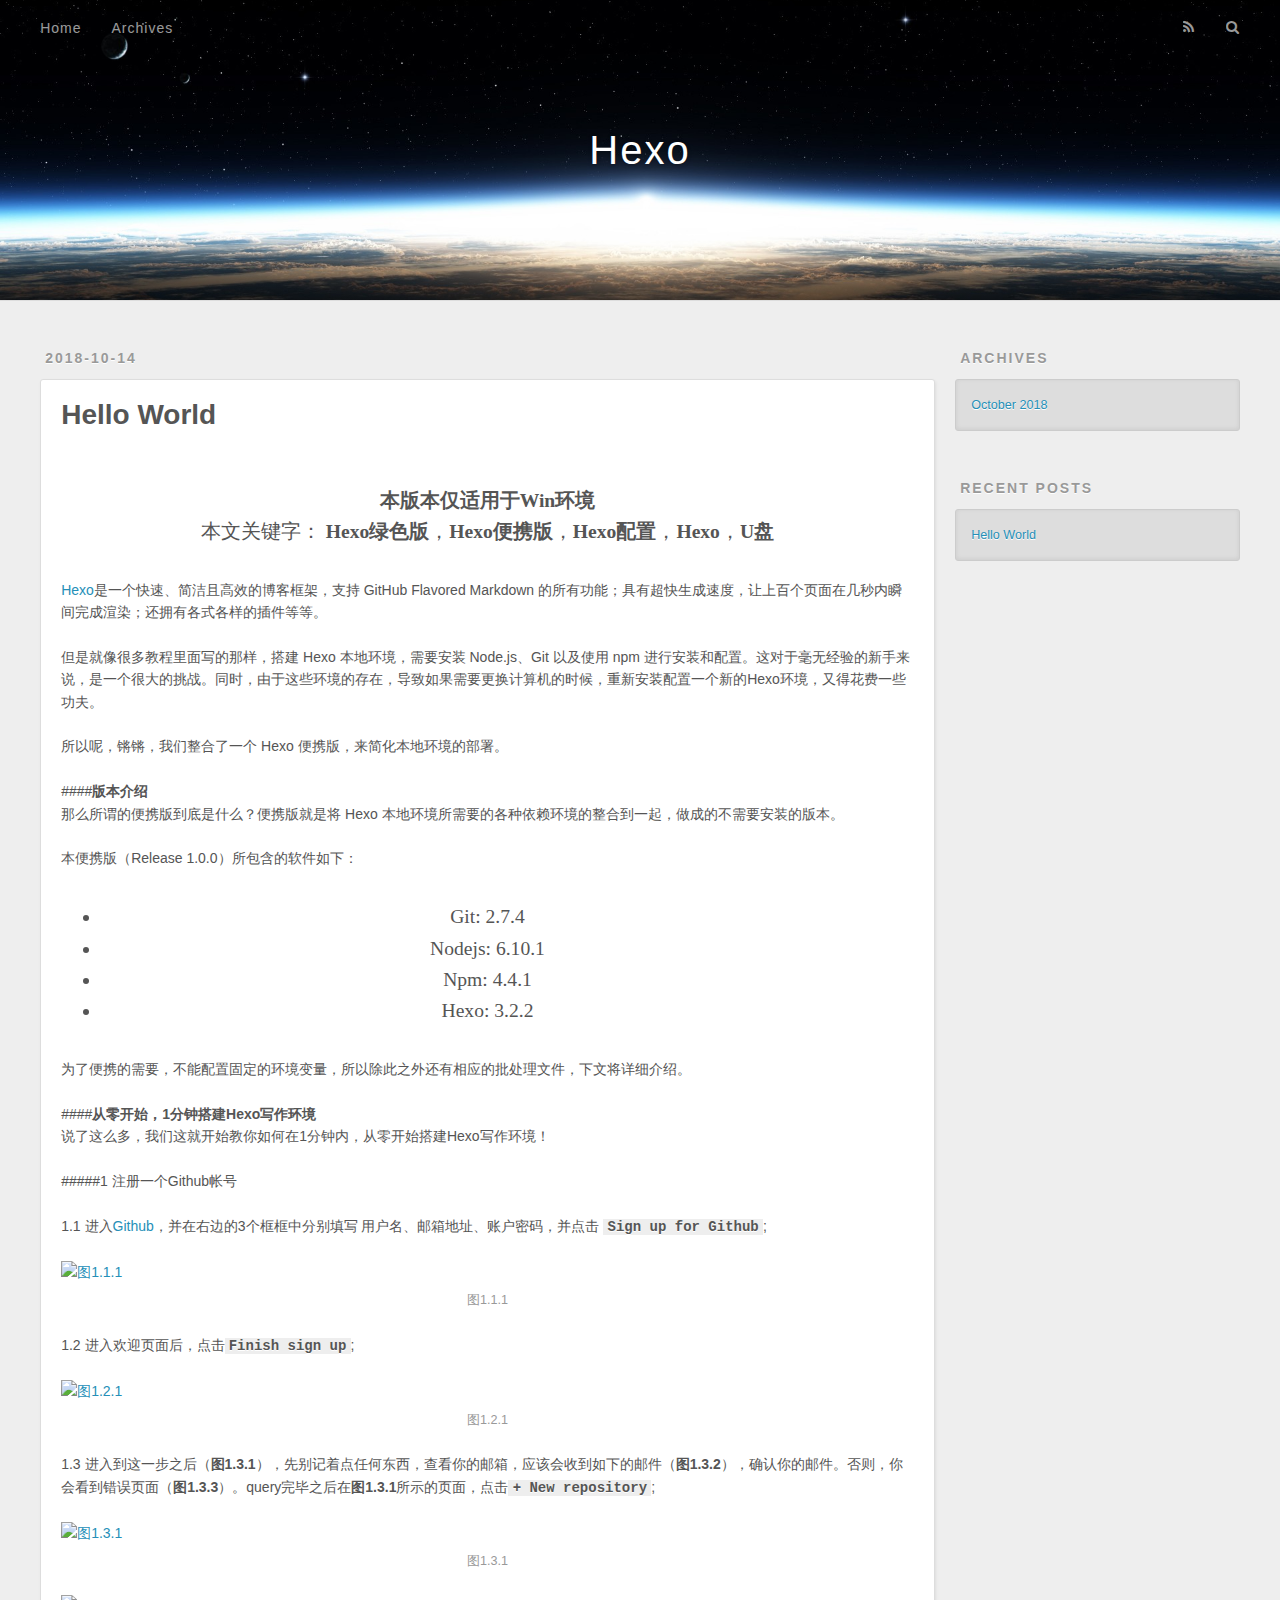
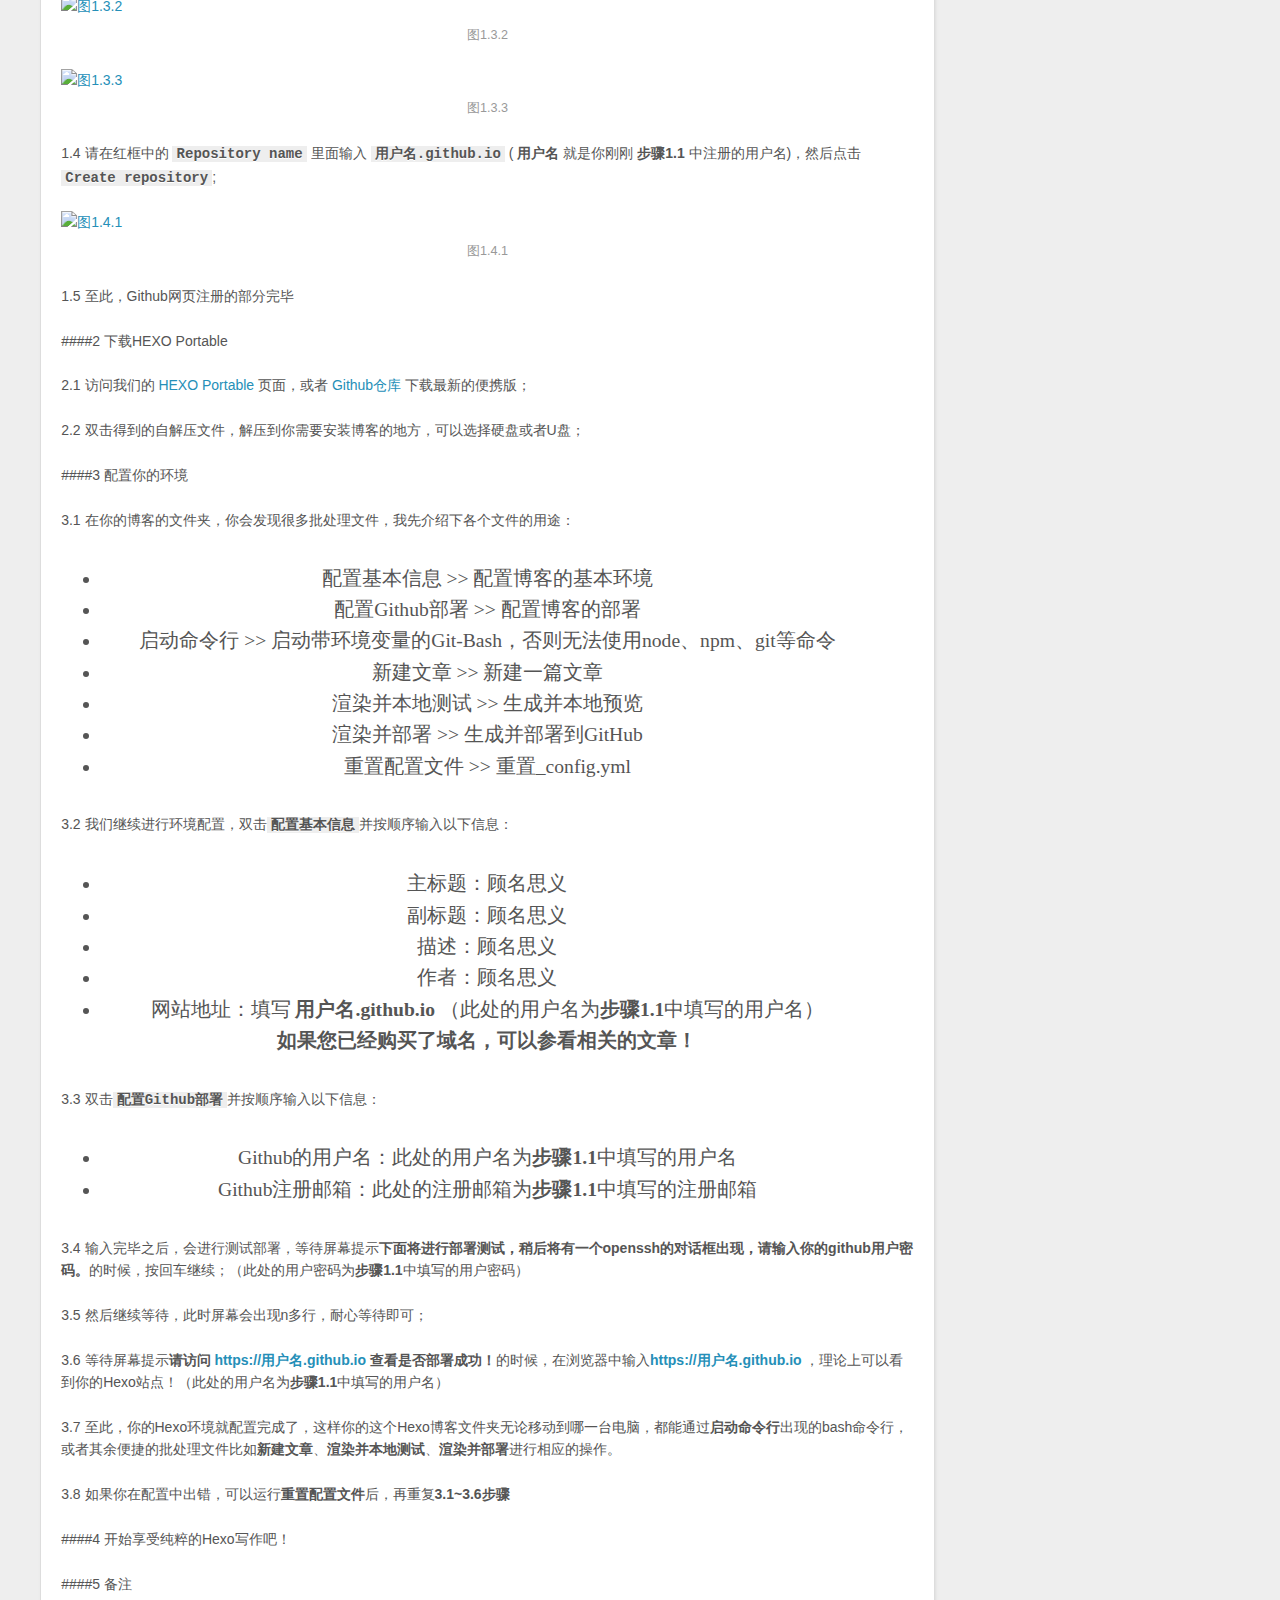
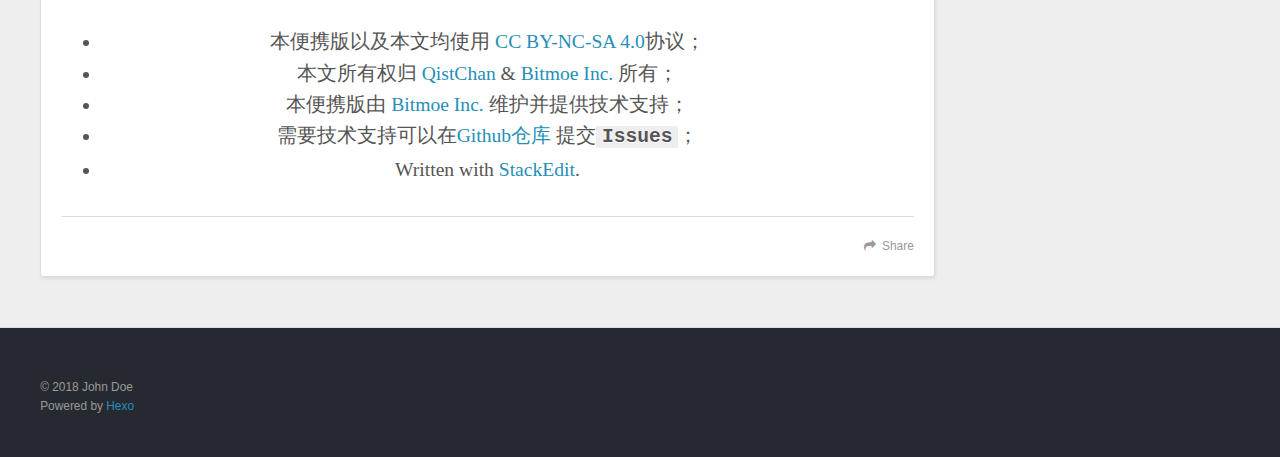
==== index.html @ d85805a5 "更新博客。" ====
<!DOCTYPE html>
<html>
<head>
  <meta charset="utf-8">
  
  <title>Hexo</title>
  <meta name="viewport" content="width=device-width, initial-scale=1, maximum-scale=1">
  <meta property="og:type" content="website">
<meta property="og:title" content="Hexo">
<meta property="og:url" content="http://yoursite.com/index.html">
<meta property="og:site_name" content="Hexo">
<meta name="twitter:card" content="summary">
<meta name="twitter:title" content="Hexo">
  
    <link rel="alternate" href="/atom.xml" title="Hexo" type="application/atom+xml">
  
  
    <link rel="icon" href="/favicon.png">
  
  
    <!--<link href="//fonts.googleapis.com/css?family=Source+Code+Pro" rel="stylesheet" type="text/css">-->
  
  <link rel="stylesheet" href="/css/style.css">
  

</head>

<body>
  <div id="container">
    <div id="wrap">
      <header id="header">
  <div id="banner"></div>
  <div id="header-outer" class="outer">
    <div id="header-title" class="inner">
      <h1 id="logo-wrap">
        <a href="/" id="logo">Hexo</a>
      </h1>
      
    </div>
    <div id="header-inner" class="inner">
      <nav id="main-nav">
        <a id="main-nav-toggle" class="nav-icon"></a>
        
          <a class="main-nav-link" href="/">Home</a>
        
          <a class="main-nav-link" href="/archives">Archives</a>
        
      </nav>
      <nav id="sub-nav">
        
          <a id="nav-rss-link" class="nav-icon" href="/atom.xml" title="RSS Feed"></a>
        
        <a id="nav-search-btn" class="nav-icon" title="Search"></a>
      </nav>
      <div id="search-form-wrap">
        <form action="//google.com/search" method="get" accept-charset="UTF-8" class="search-form"><input type="search" name="q" results="0" class="search-form-input" placeholder="Search"><button type="submit" class="search-form-submit">&#xF002;</button><input type="hidden" name="sitesearch" value="http://yoursite.com"></form>
      </div>
    </div>
  </div>
</header>
      <div class="outer">
        <section id="main">
  
    <article id="post-hello-world" class="article article-type-post" itemscope itemprop="blogPost">
  <div class="article-meta">
    <a href="/2018/10/14/hello-world/" class="article-date">
  <time datetime="2018-10-13T17:02:04.796Z" itemprop="datePublished">2018-10-14</time>
</a>
    
  </div>
  <div class="article-inner">
    
    
      <header class="article-header">
        
  
    <h1 itemprop="name">
      <a class="article-title" href="/2018/10/14/hello-world/">Hello World</a>
    </h1>
  

      </header>
    
    <div class="article-entry" itemprop="articleBody">
      
        <p><img src="https://portablehexo.bitmoe.cn/hexopp/hexop.png" alt=""></p>
<blockquote>
<p><strong>本版本仅适用于Win环境</strong><br>本文关键字： <strong>Hexo绿色版</strong>，<strong>Hexo便携版</strong>，<strong>Hexo配置</strong>，<strong>Hexo</strong>，<strong>U盘</strong></p>
</blockquote>
<p><a href="https://hexo.io/" target="_blank" rel="external">Hexo</a>是一个快速、简洁且高效的博客框架，支持 GitHub Flavored Markdown 的所有功能；具有超快生成速度，让上百个页面在几秒内瞬间完成渲染；还拥有各式各样的插件等等。</p>
<p>但是就像很多教程里面写的那样，搭建 Hexo 本地环境，需要安装 Node.js、Git 以及使用 npm 进行安装和配置。这对于毫无经验的新手来说，是一个很大的挑战。同时，由于这些环境的存在，导致如果需要更换计算机的时候，重新安装配置一个新的Hexo环境，又得花费一些功夫。</p>
<p>所以呢，锵锵，我们整合了一个 Hexo 便携版，来简化本地环境的部署。</p>
<p>####<strong>版本介绍</strong><br>那么所谓的便携版到底是什么？便携版就是将 Hexo 本地环境所需要的各种依赖环境的整合到一起，做成的不需要安装的版本。</p>
<p>本便携版（Release 1.0.0）所包含的软件如下：</p>
<blockquote>
<ul>
<li>Git: 2.7.4</li>
<li>Nodejs: 6.10.1</li>
<li>Npm: 4.4.1</li>
<li>Hexo: 3.2.2</li>
</ul>
</blockquote>
<p>为了便携的需要，不能配置固定的环境变量，所以除此之外还有相应的批处理文件，下文将详细介绍。</p>
<p>####<strong>从零开始，1分钟搭建Hexo写作环境</strong><br>说了这么多，我们这就开始教你如何在1分钟内，从零开始搭建Hexo写作环境！</p>
<p>#####1 注册一个Github帐号</p>
<p>1.1 进入<a href="https://github.com" target="_blank" rel="external">Github</a>，并在右边的3个框框中分别填写 用户名、邮箱地址、账户密码，并点击 <strong><code>Sign up for Github</code></strong>;</p>
<p><img src="https://portablehexo.bitmoe.cn/hexopp/hexop2.png" alt="图1.1.1"></p>
<p>1.2 进入欢迎页面后，点击<strong><code>Finish sign up</code></strong>;</p>
<p><img src="https://portablehexo.bitmoe.cn/hexopp/hexop3.png" alt="图1.2.1"></p>
<p>1.3 进入到这一步之后（<strong>图1.3.1</strong>），先别记着点任何东西，查看你的邮箱，应该会收到如下的邮件（<strong>图1.3.2</strong>），确认你的邮件。否则，你会看到错误页面（<strong>图1.3.3</strong>）。query完毕之后在<strong>图1.3.1</strong>所示的页面，点击<strong><code>+ New repository</code></strong>;</p>
<p><img src="https://portablehexo.bitmoe.cn/hexopp/hexop5.png" alt="图1.3.1"></p>
<p><img src="https://portablehexo.bitmoe.cn/hexopp/hexop6.png" alt="图1.3.2"></p>
<p><img src="https://portablehexo.bitmoe.cn/hexopp/hexop7.png" alt="图1.3.3"></p>
<p>1.4 请在红框中的 <strong><code>Repository name</code></strong> 里面输入 <strong><code>用户名.github.io</code></strong> ( <strong>用户名</strong> 就是你刚刚 <strong>步骤1.1</strong> 中注册的用户名)，然后点击 <strong><code>Create repository</code></strong>;</p>
<p><img src="https://portablehexo.bitmoe.cn/hexopp/hexop8.png" alt="图1.4.1"></p>
<p>1.5 至此，Github网页注册的部分完毕</p>
<p>####2 下载HEXO Portable</p>
<p>2.1 访问我们的 <a href="https://project.bitmoe.cn/PortableHexo/" target="_blank" rel="external">HEXO Portable</a> 页面，或者 <a href="https://github.com/Bitmoe/PortableHexo" target="_blank" rel="external">Github仓库</a> 下载最新的便携版；</p>
<p>2.2 双击得到的自解压文件，解压到你需要安装博客的地方，可以选择硬盘或者U盘；</p>
<p>####3 配置你的环境</p>
<p>3.1 在你的博客的文件夹，你会发现很多批处理文件，我先介绍下各个文件的用途：</p>
<blockquote>
<ul>
<li>配置基本信息 &gt;&gt; 配置博客的基本环境</li>
<li>配置Github部署 &gt;&gt; 配置博客的部署</li>
<li>启动命令行 &gt;&gt; 启动带环境变量的Git-Bash，否则无法使用node、npm、git等命令</li>
<li>新建文章 &gt;&gt; 新建一篇文章</li>
<li>渲染并本地测试 &gt;&gt; 生成并本地预览</li>
<li>渲染并部署 &gt;&gt; 生成并部署到GitHub</li>
<li>重置配置文件 &gt;&gt; 重置_config.yml</li>
</ul>
</blockquote>
<p>3.2 我们继续进行环境配置，双击<strong><code>配置基本信息</code></strong>并按顺序输入以下信息：</p>
<blockquote>
<ul>
<li>主标题：顾名思义</li>
<li>副标题：顾名思义</li>
<li>描述：顾名思义</li>
<li>作者：顾名思义</li>
<li>网站地址：填写 <strong>用户名.github.io</strong> （此处的用户名为<strong>步骤1.1</strong>中填写的用户名）<br><strong>如果您已经购买了域名，可以参看相关的文章！</strong></li>
</ul>
</blockquote>
<p>3.3 双击<strong><code>配置Github部署</code></strong>并按顺序输入以下信息：</p>
<blockquote>
<ul>
<li>Github的用户名：此处的用户名为<strong>步骤1.1</strong>中填写的用户名</li>
<li>Github注册邮箱：此处的注册邮箱为<strong>步骤1.1</strong>中填写的注册邮箱</li>
</ul>
</blockquote>
<p>3.4 输入完毕之后，会进行测试部署，等待屏幕提示<strong>下面将进行部署测试，稍后将有一个openssh的对话框出现，请输入你的github用户密码。</strong>的时候，按回车继续；（此处的用户密码为<strong>步骤1.1</strong>中填写的用户密码）</p>
<p>3.5 然后继续等待，此时屏幕会出现n多行，耐心等待即可；</p>
<p>3.6 等待屏幕提示<strong>请访问 <a href="https://用户名.github.io" target="_blank" rel="external">https://用户名.github.io</a> 查看是否部署成功！</strong>的时候，在浏览器中输入<strong><a href="https://用户名.github.io" target="_blank" rel="external">https://用户名.github.io</a> </strong>，理论上可以看到你的Hexo站点！（此处的用户名为<strong>步骤1.1</strong>中填写的用户名）</p>
<p>3.7 至此，你的Hexo环境就配置完成了，这样你的这个Hexo博客文件夹无论移动到哪一台电脑，都能通过<strong>启动命令行</strong>出现的bash命令行，或者其余便捷的批处理文件比如<strong>新建文章</strong>、<strong>渲染并本地测试</strong>、<strong>渲染并部署</strong>进行相应的操作。</p>
<p>3.8 如果你在配置中出错，可以运行<strong>重置配置文件</strong>后，再重复<strong>3.1~3.6步骤</strong></p>
<p>####4 开始享受纯粹的Hexo写作吧！</p>
<p>####5 备注</p>
<blockquote>
<ul>
<li>本便携版以及本文均使用 <a href="https://creativecommons.org/licenses/by/4.0/" target="_blank" rel="external">CC BY-NC-SA 4.0</a>协议；</li>
<li>本文所有权归 <a href="http://qistchan.com" target="_blank" rel="external">QistChan</a> &amp; <a href="https://wwww.bitmoe.com" target="_blank" rel="external">Bitmoe Inc.</a> 所有；</li>
<li>本便携版由 <a href="https://www.bitmoe.com" target="_blank" rel="external">Bitmoe Inc.</a> 维护并提供技术支持；</li>
<li>需要技术支持可以在<a href="https://github.com/Bitmoe/PortableHexo" target="_blank" rel="external">Github仓库</a> 提交<strong><code>Issues</code></strong>；</li>
<li>Written with <a href="https://stackedit.io/" target="_blank" rel="external">StackEdit</a>.</li>
</ul>
</blockquote>

      
    </div>
    <footer class="article-footer">
      <a data-url="http://yoursite.com/2018/10/14/hello-world/" data-id="cjn7p32hk0000ukoqwpzym0xr" class="article-share-link">Share</a>
      
      
    </footer>
  </div>
  
</article>


  

</section>
        
          <aside id="sidebar">
  
    

  
    

  
    
  
    
  <div class="widget-wrap">
    <h3 class="widget-title">Archives</h3>
    <div class="widget">
      <ul class="archive-list"><li class="archive-list-item"><a class="archive-list-link" href="/archives/2018/10/">October 2018</a></li></ul>
    </div>
  </div>


  
    
  <div class="widget-wrap">
    <h3 class="widget-title">Recent Posts</h3>
    <div class="widget">
      <ul>
        
          <li>
            <a href="/2018/10/14/hello-world/">Hello World</a>
          </li>
        
      </ul>
    </div>
  </div>

  
</aside>
        
      </div>
      <footer id="footer">
  
  <div class="outer">
    <div id="footer-info" class="inner">
      &copy; 2018 John Doe<br>
      Powered by <a href="http://hexo.io/" target="_blank">Hexo</a>
    </div>
  </div>
</footer>
    </div>
    <nav id="mobile-nav">
  
    <a href="/" class="mobile-nav-link">Home</a>
  
    <a href="/archives" class="mobile-nav-link">Archives</a>
  
</nav>
    

<script src="/js/jquery.min.js"></script>


  <link rel="stylesheet" href="/fancybox/jquery.fancybox.css">
  <script src="/fancybox/jquery.fancybox.pack.js"></script>


<script src="/js/script.js"></script>

  </div>
</body>
</html>
---- css/style.css ----
body {
  width: 100%;
}
body:before,
body:after {
  content: "";
  display: table;
}
body:after {
  clear: both;
}
html,
body,
div,
span,
applet,
object,
iframe,
h1,
h2,
h3,
h4,
h5,
h6,
p,
blockquote,
pre,
a,
abbr,
acronym,
address,
big,
cite,
code,
del,
dfn,
em,
img,
ins,
kbd,
q,
s,
samp,
small,
strike,
strong,
sub,
sup,
tt,
var,
dl,
dt,
dd,
ol,
ul,
li,
fieldset,
form,
label,
legend,
table,
caption,
tbody,
tfoot,
thead,
tr,
th,
td {
  margin: 0;
  padding: 0;
  border: 0;
  outline: 0;
  font-weight: inherit;
  font-style: inherit;
  font-family: inherit;
  font-size: 100%;
  vertical-align: baseline;
}
body {
  line-height: 1;
  color: #000;
  background: #fff;
}
ol,
ul {
  list-style: none;
}
table {
  border-collapse: separate;
  border-spacing: 0;
  vertical-align: middle;
}
caption,
th,
td {
  text-align: left;
  font-weight: normal;
  vertical-align: middle;
}
a img {
  border: none;
}
input,
button {
  margin: 0;
  padding: 0;
}
input::-moz-focus-inner,
button::-moz-focus-inner {
  border: 0;
  padding: 0;
}
@font-face {
  font-family: FontAwesome;
  font-style: normal;
  font-weight: normal;
  src: url("fonts/fontawesome-webfont.eot?v=#4.0.3");
  src: url("fonts/fontawesome-webfont.eot?#iefix&v=#4.0.3") format("embedded-opentype"), url("fonts/fontawesome-webfont.woff?v=#4.0.3") format("woff"), url("fonts/fontawesome-webfont.ttf?v=#4.0.3") format("truetype"), url("fonts/fontawesome-webfont.svg#fontawesomeregular?v=#4.0.3") format("svg");
}
html,
body,
#container {
  height: 100%;
}
body {
  background: #eee;
  font: 14px "Helvetica Neue", Helvetica, Arial, sans-serif;
  -webkit-text-size-adjust: 100%;
}
.outer {
  max-width: 1220px;
  margin: 0 auto;
  padding: 0 20px;
}
.outer:before,
.outer:after {
  content: "";
  display: table;
}
.outer:after {
  clear: both;
}
.inner {
  display: inline;
  float: left;
  width: 98.33333333333333%;
  margin: 0 0.833333333333333%;
}
.left,
.alignleft {
  float: left;
}
.right,
.alignright {
  float: right;
}
.clear {
  clear: both;
}
#container {
  position: relative;
}
.mobile-nav-on {
  overflow: hidden;
}
#wrap {
  height: 100%;
  width: 100%;
  position: absolute;
  top: 0;
  left: 0;
  -webkit-transition: 0.2s ease-out;
  -moz-transition: 0.2s ease-out;
  -ms-transition: 0.2s ease-out;
  transition: 0.2s ease-out;
  z-index: 1;
  background: #eee;
}
.mobile-nav-on #wrap {
  left: 280px;
}
@media screen and (min-width: 768px) {
  #main {
    display: inline;
    float: left;
    width: 73.33333333333333%;
    margin: 0 0.833333333333333%;
  }
}
.article-date,
.article-category-link,
.archive-year,
.widget-title {
  text-decoration: none;
  text-transform: uppercase;
  letter-spacing: 2px;
  color: #999;
  margin-bottom: 1em;
  margin-left: 5px;
  line-height: 1em;
  text-shadow: 0 1px #fff;
  font-weight: bold;
}
.article-inner,
.archive-article-inner {
  background: #fff;
  -webkit-box-shadow: 1px 2px 3px #ddd;
  box-shadow: 1px 2px 3px #ddd;
  border: 1px solid #ddd;
  border-radius: 3px;
}
.article-entry h1,
.widget h1 {
  font-size: 2em;
}
.article-entry h2,
.widget h2 {
  font-size: 1.5em;
}
.article-entry h3,
.widget h3 {
  font-size: 1.3em;
}
.article-entry h4,
.widget h4 {
  font-size: 1.2em;
}
.article-entry h5,
.widget h5 {
  font-size: 1em;
}
.article-entry h6,
.widget h6 {
  font-size: 1em;
  color: #999;
}
.article-entry hr,
.widget hr {
  border: 1px dashed #ddd;
}
.article-entry strong,
.widget strong {
  font-weight: bold;
}
.article-entry em,
.widget em,
.article-entry cite,
.widget cite {
  font-style: italic;
}
.article-entry sup,
.widget sup,
.article-entry sub,
.widget sub {
  font-size: 0.75em;
  line-height: 0;
  position: relative;
  vertical-align: baseline;
}
.article-entry sup,
.widget sup {
  top: -0.5em;
}
.article-entry sub,
.widget sub {
  bottom: -0.2em;
}
.article-entry small,
.widget small {
  font-size: 0.85em;
}
.article-entry acronym,
.widget acronym,
.article-entry abbr,
.widget abbr {
  border-bottom: 1px dotted;
}
.article-entry ul,
.widget ul,
.article-entry ol,
.widget ol,
.article-entry dl,
.widget dl {
  margin: 0 20px;
  line-height: 1.6em;
}
.article-entry ul ul,
.widget ul ul,
.article-entry ol ul,
.widget ol ul,
.article-entry ul ol,
.widget ul ol,
.article-entry ol ol,
.widget ol ol {
  margin-top: 0;
  margin-bottom: 0;
}
.article-entry ul,
.widget ul {
  list-style: disc;
}
.article-entry ol,
.widget ol {
  list-style: decimal;
}
.article-entry dt,
.widget dt {
  font-weight: bold;
}
#header {
  height: 300px;
  position: relative;
  border-bottom: 1px solid #ddd;
}
#header:before,
#header:after {
  content: "";
  position: absolute;
  left: 0;
  right: 0;
  height: 40px;
}
#header:before {
  top: 0;
  background: -webkit-linear-gradient(rgba(0,0,0,0.2), transparent);
  background: -moz-linear-gradient(rgba(0,0,0,0.2), transparent);
  background: -ms-linear-gradient(rgba(0,0,0,0.2), transparent);
  background: linear-gradient(rgba(0,0,0,0.2), transparent);
}
#header:after {
  bottom: 0;
  background: -webkit-linear-gradient(transparent, rgba(0,0,0,0.2));
  background: -moz-linear-gradient(transparent, rgba(0,0,0,0.2));
  background: -ms-linear-gradient(transparent, rgba(0,0,0,0.2));
  background: linear-gradient(transparent, rgba(0,0,0,0.2));
}
#header-outer {
  height: 100%;
  position: relative;
}
#header-inner {
  position: relative;
  overflow: hidden;
}
#banner {
  position: absolute;
  top: 0;
  left: 0;
  width: 100%;
  height: 100%;
  background: url("images/banner.jpg") center #000;
  -webkit-background-size: cover;
  -moz-background-size: cover;
  background-size: cover;
  z-index: -1;
}
#header-title {
  text-align: center;
  height: 40px;
  position: absolute;
  top: 50%;
  left: 0;
  margin-top: -20px;
}
#logo,
#subtitle {
  text-decoration: none;
  color: #fff;
  font-weight: 300;
  text-shadow: 0 1px 4px rgba(0,0,0,0.3);
}
#logo {
  font-size: 40px;
  line-height: 40px;
  letter-spacing: 2px;
}
#subtitle {
  font-size: 16px;
  line-height: 16px;
  letter-spacing: 1px;
}
#subtitle-wrap {
  margin-top: 16px;
}
#main-nav {
  float: left;
  margin-left: -15px;
}
.nav-icon,
.main-nav-link {
  float: left;
  color: #fff;
  opacity: 0.6;
  text-decoration: none;
  text-shadow: 0 1px rgba(0,0,0,0.2);
  -webkit-transition: opacity 0.2s;
  -moz-transition: opacity 0.2s;
  -ms-transition: opacity 0.2s;
  transition: opacity 0.2s;
  display: block;
  padding: 20px 15px;
}
.nav-icon:hover,
.main-nav-link:hover {
  opacity: 1;
}
.nav-icon {
  font-family: FontAwesome;
  text-align: center;
  font-size: 14px;
  width: 14px;
  height: 14px;
  padding: 20px 15px;
  position: relative;
  cursor: pointer;
}
.main-nav-link {
  font-weight: 300;
  letter-spacing: 1px;
}
@media screen and (max-width: 479px) {
  .main-nav-link {
    display: none;
  }
}
#main-nav-toggle {
  display: none;
}
#main-nav-toggle:before {
  content: "\f0c9";
}
@media screen and (max-width: 479px) {
  #main-nav-toggle {
    display: block;
  }
}
#sub-nav {
  float: right;
  margin-right: -15px;
}
#nav-rss-link:before {
  content: "\f09e";
}
#nav-search-btn:before {
  content: "\f002";
}
#search-form-wrap {
  position: absolute;
  top: 15px;
  width: 150px;
  height: 30px;
  right: -150px;
  opacity: 0;
  -webkit-transition: 0.2s ease-out;
  -moz-transition: 0.2s ease-out;
  -ms-transition: 0.2s ease-out;
  transition: 0.2s ease-out;
}
#search-form-wrap.on {
  opacity: 1;
  right: 0;
}
@media screen and (max-width: 479px) {
  #search-form-wrap {
    width: 100%;
    right: -100%;
  }
}
.search-form {
  position: absolute;
  top: 0;
  left: 0;
  right: 0;
  background: #fff;
  padding: 5px 15px;
  border-radius: 15px;
  -webkit-box-shadow: 0 0 10px rgba(0,0,0,0.3);
  box-shadow: 0 0 10px rgba(0,0,0,0.3);
}
.search-form-input {
  border: none;
  background: none;
  color: #555;
  width: 100%;
  font: 13px "Helvetica Neue", Helvetica, Arial, sans-serif;
  outline: none;
}
.search-form-input::-webkit-search-results-decoration,
.search-form-input::-webkit-search-cancel-button {
  -webkit-appearance: none;
}
.search-form-submit {
  position: absolute;
  top: 50%;
  right: 10px;
  margin-top: -7px;
  font: 13px FontAwesome;
  border: none;
  background: none;
  color: #bbb;
  cursor: pointer;
}
.search-form-submit:hover,
.search-form-submit:focus {
  color: #777;
}
.article {
  margin: 50px 0;
}
.article-inner {
  overflow: hidden;
}
.article-meta:before,
.article-meta:after {
  content: "";
  display: table;
}
.article-meta:after {
  clear: both;
}
.article-date {
  float: left;
}
.article-category {
  float: left;
  line-height: 1em;
  color: #ccc;
  text-shadow: 0 1px #fff;
  margin-left: 8px;
}
.article-category:before {
  content: "\2022";
}
.article-category-link {
  margin: 0 12px 1em;
}
.article-header {
  padding: 20px 20px 0;
}
.article-title {
  text-decoration: none;
  font-size: 2em;
  font-weight: bold;
  color: #555;
  line-height: 1.1em;
  -webkit-transition: color 0.2s;
  -moz-transition: color 0.2s;
  -ms-transition: color 0.2s;
  transition: color 0.2s;
}
a.article-title:hover {
  color: #258fb8;
}
.article-entry {
  color: #555;
  padding: 0 20px;
}
.article-entry:before,
.article-entry:after {
  content: "";
  display: table;
}
.article-entry:after {
  clear: both;
}
.article-entry p,
.article-entry table {
  line-height: 1.6em;
  margin: 1.6em 0;
}
.article-entry h1,
.article-entry h2,
.article-entry h3,
.article-entry h4,
.article-entry h5,
.article-entry h6 {
  font-weight: bold;
}
.article-entry h1,
.article-entry h2,
.article-entry h3,
.article-entry h4,
.article-entry h5,
.article-entry h6 {
  line-height: 1.1em;
  margin: 1.1em 0;
}
.article-entry a {
  color: #258fb8;
  text-decoration: none;
}
.article-entry a:hover {
  text-decoration: underline;
}
.article-entry ul,
.article-entry ol,
.article-entry dl {
  margin-top: 1.6em;
  margin-bottom: 1.6em;
}
.article-entry img,
.article-entry video {
  max-width: 100%;
  height: auto;
  display: block;
  margin: auto;
}
.article-entry iframe {
  border: none;
}
.article-entry table {
  width: 100%;
  border-collapse: collapse;
  border-spacing: 0;
}
.article-entry th {
  font-weight: bold;
  border-bottom: 3px solid #ddd;
  padding-bottom: 0.5em;
}
.article-entry td {
  border-bottom: 1px solid #ddd;
  padding: 10px 0;
}
.article-entry blockquote {
  font-family: Georgia, "Times New Roman", serif;
  font-size: 1.4em;
  margin: 1.6em 20px;
  text-align: center;
}
.article-entry blockquote footer {
  font-size: 14px;
  margin: 1.6em 0;
  font-family: "Helvetica Neue", Helvetica, Arial, sans-serif;
}
.article-entry blockquote footer cite:before {
  content: "—";
  padding: 0 0.5em;
}
.article-entry .pullquote {
  text-align: left;
  width: 45%;
  margin: 0;
}
.article-entry .pullquote.left {
  margin-left: 0.5em;
  margin-right: 1em;
}
.article-entry .pullquote.right {
  margin-right: 0.5em;
  margin-left: 1em;
}
.article-entry .caption {
  color: #999;
  display: block;
  font-size: 0.9em;
  margin-top: 0.5em;
  position: relative;
  text-align: center;
}
.article-entry .video-container {
  position: relative;
  padding-top: 56.25%;
  height: 0;
  overflow: hidden;
}
.article-entry .video-container iframe,
.article-entry .video-container object,
.article-entry .video-container embed {
  position: absolute;
  top: 0;
  left: 0;
  width: 100%;
  height: 100%;
  margin-top: 0;
}
.article-more-link a {
  display: inline-block;
  line-height: 1em;
  padding: 6px 15px;
  border-radius: 15px;
  background: #eee;
  color: #999;
  text-shadow: 0 1px #fff;
  text-decoration: none;
}
.article-more-link a:hover {
  background: #258fb8;
  color: #fff;
  text-decoration: none;
  text-shadow: 0 1px #1e7293;
}
.article-footer {
  font-size: 0.85em;
  line-height: 1.6em;
  border-top: 1px solid #ddd;
  padding-top: 1.6em;
  margin: 0 20px 20px;
}
.article-footer:before,
.article-footer:after {
  content: "";
  display: table;
}
.article-footer:after {
  clear: both;
}
.article-footer a {
  color: #999;
  text-decoration: none;
}
.article-footer a:hover {
  color: #555;
}
.article-tag-list-item {
  float: left;
  margin-right: 10px;
}
.article-tag-list-link:before {
  content: "#";
}
.article-comment-link {
  float: right;
}
.article-comment-link:before {
  content: "\f075";
  font-family: FontAwesome;
  padding-right: 8px;
}
.article-share-link {
  cursor: pointer;
  float: right;
  margin-left: 20px;
}
.article-share-link:before {
  content: "\f064";
  font-family: FontAwesome;
  padding-right: 6px;
}
#article-nav {
  position: relative;
}
#article-nav:before,
#article-nav:after {
  content: "";
  display: table;
}
#article-nav:after {
  clear: both;
}
@media screen and (min-width: 768px) {
  #article-nav {
    margin: 50px 0;
  }
  #article-nav:before {
    width: 8px;
    height: 8px;
    position: absolute;
    top: 50%;
    left: 50%;
    margin-top: -4px;
    margin-left: -4px;
    content: "";
    border-radius: 50%;
    background: #ddd;
    -webkit-box-shadow: 0 1px 2px #fff;
    box-shadow: 0 1px 2px #fff;
  }
}
.article-nav-link-wrap {
  text-decoration: none;
  text-shadow: 0 1px #fff;
  color: #999;
  -webkit-box-sizing: border-box;
  -moz-box-sizing: border-box;
  box-sizing: border-box;
  margin-top: 50px;
  text-align: center;
  display: block;
}
.article-nav-link-wrap:hover {
  color: #555;
}
@media screen and (min-width: 768px) {
  .article-nav-link-wrap {
    width: 50%;
    margin-top: 0;
  }
}
@media screen and (min-width: 768px) {
  #article-nav-newer {
    float: left;
    text-align: right;
    padding-right: 20px;
  }
}
@media screen and (min-width: 768px) {
  #article-nav-older {
    float: right;
    text-align: left;
    padding-left: 20px;
  }
}
.article-nav-caption {
  text-transform: uppercase;
  letter-spacing: 2px;
  color: #ddd;
  line-height: 1em;
  font-weight: bold;
}
#article-nav-newer .article-nav-caption {
  margin-right: -2px;
}
.article-nav-title {
  font-size: 0.85em;
  line-height: 1.6em;
  margin-top: 0.5em;
}
.article-share-box {
  position: absolute;
  display: none;
  background: #fff;
  -webkit-box-shadow: 1px 2px 10px rgba(0,0,0,0.2);
  box-shadow: 1px 2px 10px rgba(0,0,0,0.2);
  border-radius: 3px;
  margin-left: -145px;
  overflow: hidden;
  z-index: 1;
}
.article-share-box.on {
  display: block;
}
.article-share-input {
  width: 100%;
  background: none;
  -webkit-box-sizing: border-box;
  -moz-box-sizing: border-box;
  box-sizing: border-box;
  font: 14px "Helvetica Neue", Helvetica, Arial, sans-serif;
  padding: 0 15px;
  color: #555;
  outline: none;
  border: 1px solid #ddd;
  border-radius: 3px 3px 0 0;
  height: 36px;
  line-height: 36px;
}
.article-share-links {
  background: #eee;
}
.article-share-links:before,
.article-share-links:after {
  content: "";
  display: table;
}
.article-share-links:after {
  clear: both;
}
.article-share-twitter,
.article-share-facebook,
.article-share-pinterest,
.article-share-google {
  width: 50px;
  height: 36px;
  display: block;
  float: left;
  position: relative;
  color: #999;
  text-shadow: 0 1px #fff;
}
.article-share-twitter:before,
.article-share-facebook:before,
.article-share-pinterest:before,
.article-share-google:before {
  font-size: 20px;
  font-family: FontAwesome;
  width: 20px;
  height: 20px;
  position: absolute;
  top: 50%;
  left: 50%;
  margin-top: -10px;
  margin-left: -10px;
  text-align: center;
}
.article-share-twitter:hover,
.article-share-facebook:hover,
.article-share-pinterest:hover,
.article-share-google:hover {
  color: #fff;
}
.article-share-twitter:before {
  content: "\f099";
}
.article-share-twitter:hover {
  background: #00aced;
  text-shadow: 0 1px #008abe;
}
.article-share-facebook:before {
  content: "\f09a";
}
.article-share-facebook:hover {
  background: #3b5998;
  text-shadow: 0 1px #2f477a;
}
.article-share-pinterest:before {
  content: "\f0d2";
}
.article-share-pinterest:hover {
  background: #cb2027;
  text-shadow: 0 1px #a21a1f;
}
.article-share-google:before {
  content: "\f0d5";
}
.article-share-google:hover {
  background: #dd4b39;
  text-shadow: 0 1px #be3221;
}
.article-gallery {
  background: #000;
  position: relative;
}
.article-gallery-photos {
  position: relative;
  overflow: hidden;
}
.article-gallery-img {
  display: none;
  max-width: 100%;
}
.article-gallery-img:first-child {
  display: block;
}
.article-gallery-img.loaded {
  position: absolute;
  display: block;
}
.article-gallery-img img {
  display: block;
  max-width: 100%;
  margin: 0 auto;
}
#comments {
  background: #fff;
  -webkit-box-shadow: 1px 2px 3px #ddd;
  box-shadow: 1px 2px 3px #ddd;
  padding: 20px;
  border: 1px solid #ddd;
  border-radius: 3px;
  margin: 50px 0;
}
#comments a {
  color: #258fb8;
}
.archives-wrap {
  margin: 50px 0;
}
.archives:before,
.archives:after {
  content: "";
  display: table;
}
.archives:after {
  clear: both;
}
.archive-year-wrap {
  margin-bottom: 1em;
}
.archives {
  -webkit-column-gap: 10px;
  -moz-column-gap: 10px;
  column-gap: 10px;
}
@media screen and (min-width: 480px) and (max-width: 767px) {
  .archives {
    -webkit-column-count: 2;
    -moz-column-count: 2;
    column-count: 2;
  }
}
@media screen and (min-width: 768px) {
  .archives {
    -webkit-column-count: 3;
    -moz-column-count: 3;
    column-count: 3;
  }
}
.archive-article {
  -webkit-column-break-inside: avoid;
  page-break-inside: avoid;
  overflow: hidden;
  break-inside: avoid-column;
}
.archive-article-inner {
  padding: 10px;
  margin-bottom: 15px;
}
.archive-article-title {
  text-decoration: none;
  font-weight: bold;
  color: #555;
  -webkit-transition: color 0.2s;
  -moz-transition: color 0.2s;
  -ms-transition: color 0.2s;
  transition: color 0.2s;
  line-height: 1.6em;
}
.archive-article-title:hover {
  color: #258fb8;
}
.archive-article-footer {
  margin-top: 1em;
}
.archive-article-date {
  color: #999;
  text-decoration: none;
  font-size: 0.85em;
  line-height: 1em;
  margin-bottom: 0.5em;
  display: block;
}
#page-nav {
  margin: 50px auto;
  background: #fff;
  -webkit-box-shadow: 1px 2px 3px #ddd;
  box-shadow: 1px 2px 3px #ddd;
  border: 1px solid #ddd;
  border-radius: 3px;
  text-align: center;
  color: #999;
  overflow: hidden;
}
#page-nav:before,
#page-nav:after {
  content: "";
  display: table;
}
#page-nav:after {
  clear: both;
}
#page-nav a,
#page-nav span {
  padding: 10px 20px;
  line-height: 1;
  height: 2ex;
}
#page-nav a {
  color: #999;
  text-decoration: none;
}
#page-nav a:hover {
  background: #999;
  color: #fff;
}
#page-nav .prev {
  float: left;
}
#page-nav .next {
  float: right;
}
#page-nav .page-number {
  display: inline-block;
}
@media screen and (max-width: 479px) {
  #page-nav .page-number {
    display: none;
  }
}
#page-nav .current {
  color: #555;
  font-weight: bold;
}
#page-nav .space {
  color: #ddd;
}
#footer {
  background: #262a30;
  padding: 50px 0;
  border-top: 1px solid #ddd;
  color: #999;
}
#footer a {
  color: #258fb8;
  text-decoration: none;
}
#footer a:hover {
  text-decoration: underline;
}
#footer-info {
  line-height: 1.6em;
  font-size: 0.85em;
}
.article-entry pre,
.article-entry .highlight {
  background: #2d2d2d;
  margin: 0 -20px;
  padding: 15px 20px;
  border-style: solid;
  border-color: #ddd;
  border-width: 1px 0;
  overflow: auto;
  color: #ccc;
  line-height: 22.400000000000002px;
}
.article-entry .highlight .gutter pre,
.article-entry .gist .gist-file .gist-data .line-numbers {
  color: #666;
  font-size: 0.85em;
}
.article-entry pre,
.article-entry code {
  font-family: "Source Code Pro", Consolas, Monaco, Menlo, Consolas, monospace;
}
.article-entry code {
  background: #eee;
  text-shadow: 0 1px #fff;
  padding: 0 0.3em;
}
.article-entry pre code {
  background: none;
  text-shadow: none;
  padding: 0;
}
.article-entry .highlight pre {
  border: none;
  margin: 0;
  padding: 0;
}
.article-entry .highlight table {
  margin: 0;
  width: auto;
}
.article-entry .highlight td {
  border: none;
  padding: 0;
}
.article-entry .highlight figcaption {
  font-size: 0.85em;
  color: #999;
  line-height: 1em;
  margin-bottom: 1em;
}
.article-entry .highlight figcaption:before,
.article-entry .highlight figcaption:after {
  content: "";
  display: table;
}
.article-entry .highlight figcaption:after {
  clear: both;
}
.article-entry .highlight figcaption a {
  float: right;
}
.article-entry .highlight .gutter pre {
  text-align: right;
  padding-right: 20px;
}
.article-entry .highlight .line {
  height: 22.400000000000002px;
}
.article-entry .highlight .line.marked {
  background: #515151;
}
.article-entry .gist {
  margin: 0 -20px;
  border-style: solid;
  border-color: #ddd;
  border-width: 1px 0;
  background: #2d2d2d;
  padding: 15px 20px 15px 0;
}
.article-entry .gist .gist-file {
  border: none;
  font-family: "Source Code Pro", Consolas, Monaco, Menlo, Consolas, monospace;
  margin: 0;
}
.article-entry .gist .gist-file .gist-data {
  background: none;
  border: none;
}
.article-entry .gist .gist-file .gist-data .line-numbers {
  background: none;
  border: none;
  padding: 0 20px 0 0;
}
.article-entry .gist .gist-file .gist-data .line-data {
  padding: 0 !important;
}
.article-entry .gist .gist-file .highlight {
  margin: 0;
  padding: 0;
  border: none;
}
.article-entry .gist .gist-file .gist-meta {
  background: #2d2d2d;
  color: #999;
  font: 0.85em "Helvetica Neue", Helvetica, Arial, sans-serif;
  text-shadow: 0 0;
  padding: 0;
  margin-top: 1em;
  margin-left: 20px;
}
.article-entry .gist .gist-file .gist-meta a {
  color: #258fb8;
  font-weight: normal;
}
.article-entry .gist .gist-file .gist-meta a:hover {
  text-decoration: underline;
}
pre .comment,
pre .title {
  color: #999;
}
pre .variable,
pre .attribute,
pre .tag,
pre .regexp,
pre .ruby .constant,
pre .xml .tag .title,
pre .xml .pi,
pre .xml .doctype,
pre .html .doctype,
pre .css .id,
pre .css .class,
pre .css .pseudo {
  color: #f2777a;
}
pre .number,
pre .preprocessor,
pre .built_in,
pre .literal,
pre .params,
pre .constant {
  color: #f99157;
}
pre .class,
pre .ruby .class .title,
pre .css .rules .attribute {
  color: #9c9;
}
pre .string,
pre .value,
pre .inheritance,
pre .header,
pre .ruby .symbol,
pre .xml .cdata {
  color: #9c9;
}
pre .css .hexcolor {
  color: #6cc;
}
pre .function,
pre .python .decorator,
pre .python .title,
pre .ruby .function .title,
pre .ruby .title .keyword,
pre .perl .sub,
pre .javascript .title,
pre .coffeescript .title {
  color: #69c;
}
pre .keyword,
pre .javascript .function {
  color: #c9c;
}
@media screen and (max-width: 479px) {
  #mobile-nav {
    position: absolute;
    top: 0;
    left: 0;
    width: 280px;
    height: 100%;
    background: #191919;
    border-right: 1px solid #fff;
  }
}
@media screen and (max-width: 479px) {
  .mobile-nav-link {
    display: block;
    color: #999;
    text-decoration: none;
    padding: 15px 20px;
    font-weight: bold;
  }
  .mobile-nav-link:hover {
    color: #fff;
  }
}
@media screen and (min-width: 768px) {
  #sidebar {
    display: inline;
    float: left;
    width: 23.333333333333332%;
    margin: 0 0.833333333333333%;
  }
}
.widget-wrap {
  margin: 50px 0;
}
.widget {
  color: #777;
  text-shadow: 0 1px #fff;
  background: #ddd;
  -webkit-box-shadow: 0 -1px 4px #ccc inset;
  box-shadow: 0 -1px 4px #ccc inset;
  border: 1px solid #ccc;
  padding: 15px;
  border-radius: 3px;
}
.widget a {
  color: #258fb8;
  text-decoration: none;
}
.widget a:hover {
  text-decoration: underline;
}
.widget ul ul,
.widget ol ul,
.widget dl ul,
.widget ul ol,
.widget ol ol,
.widget dl ol,
.widget ul dl,
.widget ol dl,
.widget dl dl {
  margin-left: 15px;
  list-style: disc;
}
.widget {
  line-height: 1.6em;
  word-wrap: break-word;
  font-size: 0.9em;
}
.widget ul,
.widget ol {
  list-style: none;
  margin: 0;
}
.widget ul ul,
.widget ol ul,
.widget ul ol,
.widget ol ol {
  margin: 0 20px;
}
.widget ul ul,
.widget ol ul {
  list-style: disc;
}
.widget ul ol,
.widget ol ol {
  list-style: decimal;
}
.category-list-count,
.tag-list-count,
.archive-list-count {
  padding-left: 5px;
  color: #999;
  font-size: 0.85em;
}
.category-list-count:before,
.tag-list-count:before,
.archive-list-count:before {
  content: "(";
}
.category-list-count:after,
.tag-list-count:after,
.archive-list-count:after {
  content: ")";
}
.tagcloud a {
  margin-right: 5px;
  display: inline-block;
}
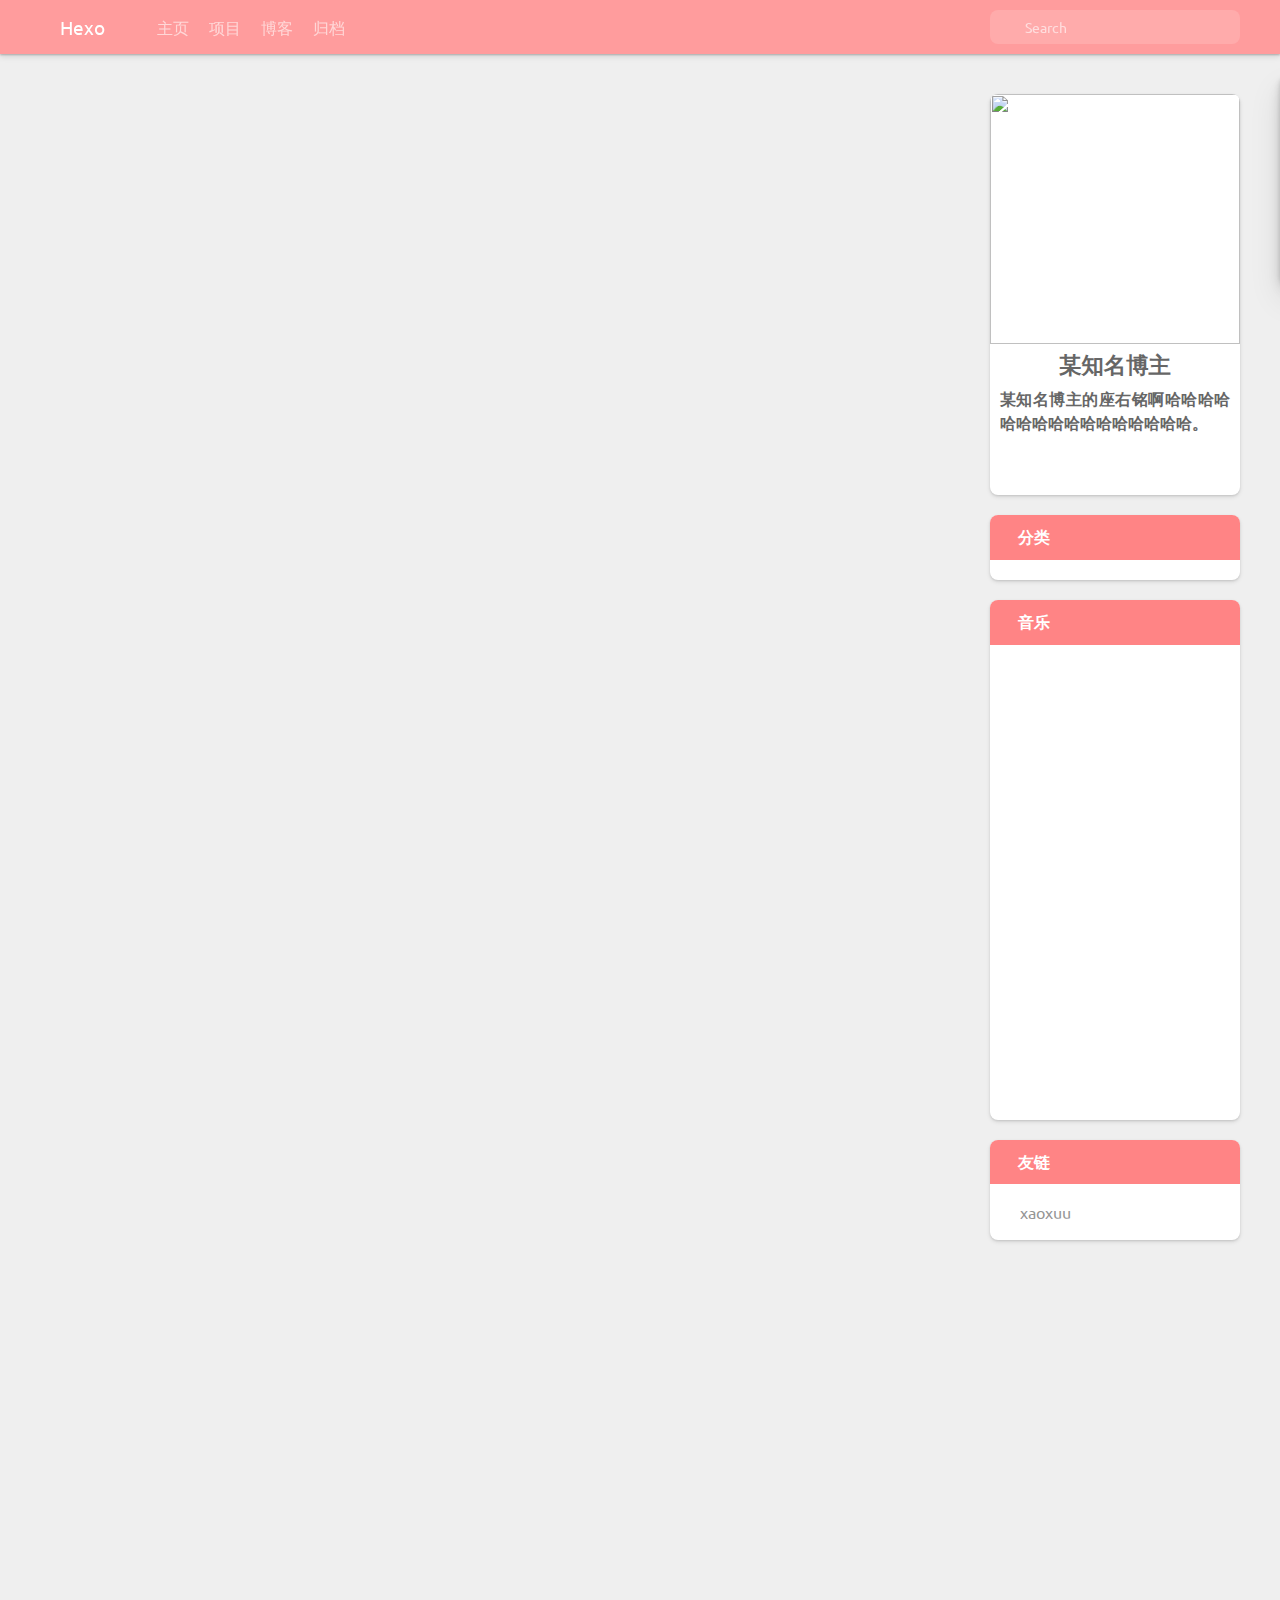
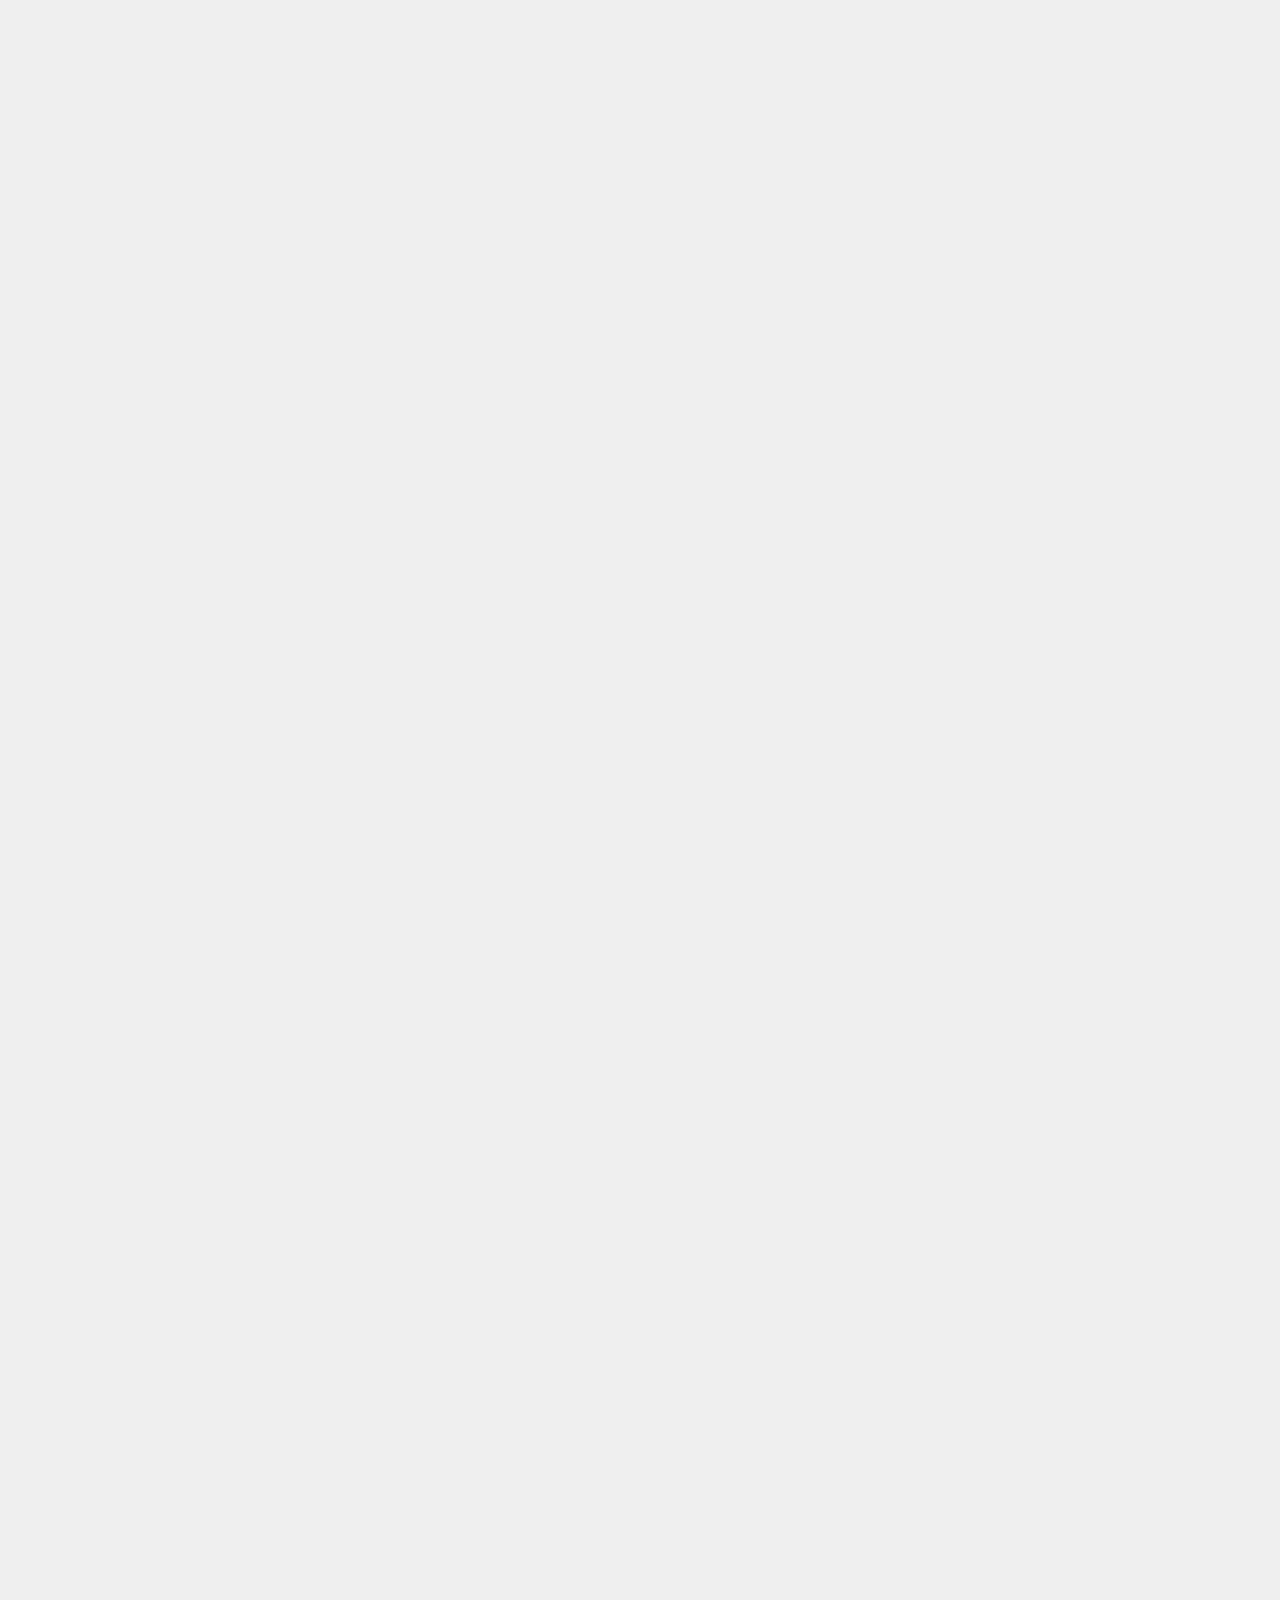
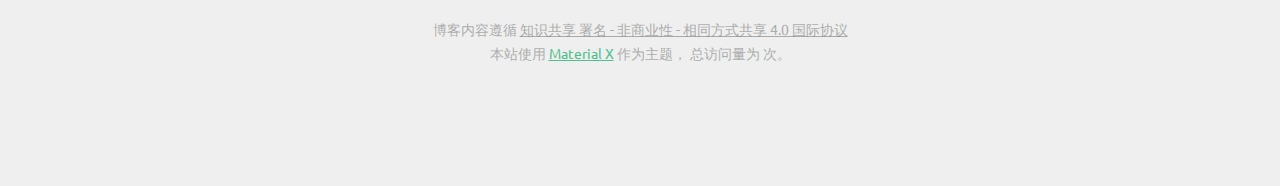
==== commit 3ed7a35d: "更新博客。" ====
--- a/index.html
+++ b/index.html
@@ -2,87 +2,163 @@
 <html>
 <head>
   <meta charset="utf-8">
+  <meta http-equiv="X-UA-Compatible" content="IE=edge" />
   
   <title>Hexo</title>
+  <meta name="description" content="null" />
+  <meta name="keywords" content="" />
+  <meta name="HandheldFriendly" content="True" />
+  <meta name="apple-mobile-web-app-capable" content="yes">
+  <link rel="shortcut icon" href="/">
+  <link rel="alternate" href="/atom.xml" title="Hexo">
   <meta name="viewport" content="width=device-width, initial-scale=1, maximum-scale=1">
-  <meta property="og:type" content="website">
-<meta property="og:title" content="Hexo">
-<meta property="og:url" content="http://yoursite.com/index.html">
-<meta property="og:site_name" content="Hexo">
-<meta name="twitter:card" content="summary">
-<meta name="twitter:title" content="Hexo">
-  
-    <link rel="alternate" href="/atom.xml" title="Hexo" type="application/atom+xml">
-  
-  
-    <link rel="icon" href="/favicon.png">
-  
-  
-    <!--<link href="//fonts.googleapis.com/css?family=Source+Code+Pro" rel="stylesheet" type="text/css">-->
-  
-  <link rel="stylesheet" href="/css/style.css">
-  
-
+
+  <link rel="shortcut icon" href="undefined" />
+  <link rel="icon" href="undefined" />
+  <link href="https://fonts.googleapis.com/css?family=Ubuntu" rel="stylesheet">
+  <link href="https://cdn.bootcss.com/font-awesome/4.7.0/css/font-awesome.min.css" rel="stylesheet">
+  <link href='//cdn.bootcss.com/node-waves/0.7.5/waves.min.css' rel='stylesheet'>
+  <link rel="stylesheet" href="/style.css">
+  <script>
+    function setLoadingBarProgress(num) {
+      document.getElementById('loading-bar').style.width=num+"%";
+    }
+  </script>
 </head>
 
 <body>
-  <div id="container">
-    <div id="wrap">
-      <header id="header">
-  <div id="banner"></div>
-  <div id="header-outer" class="outer">
-    <div id="header-title" class="inner">
-      <h1 id="logo-wrap">
-        <a href="/" id="logo">Hexo</a>
-      </h1>
-      
-    </div>
-    <div id="header-inner" class="inner">
-      <nav id="main-nav">
-        <a id="main-nav-toggle" class="nav-icon"></a>
-        
-          <a class="main-nav-link" href="/">Home</a>
-        
-          <a class="main-nav-link" href="/archives">Archives</a>
-        
-      </nav>
-      <nav id="sub-nav">
-        
-          <a id="nav-rss-link" class="nav-icon" href="/atom.xml" title="RSS Feed"></a>
-        
-        <a id="nav-search-btn" class="nav-icon" title="Search"></a>
-      </nav>
-      <div id="search-form-wrap">
-        <form action="//google.com/search" method="get" accept-charset="UTF-8" class="search-form"><input type="search" name="q" results="0" class="search-form-input" placeholder="Search"><button type="submit" class="search-form-submit">&#xF002;</button><input type="hidden" name="sitesearch" value="http://yoursite.com"></form>
-      </div>
-    </div>
-  </div>
+    <div id="loading-bar-wrapper">
+  <div id="loading-bar"></div>
+</div>
+
+
+    <script>setLoadingBarProgress(20)</script>
+    <header class="l_header">
+	<div class='wrapper'>
+		<div class="nav-main container container--flex">
+			<a class="logo flat-box" href='/' >
+				<!-- <i class="fa fa-home"></i> -->
+				Hexo
+			</a>
+
+				<div class='menu'>
+					<ul class='h-list'>
+                        
+    						
+    							<li>
+    								<a class='nav-about flat-box' href='/'>
+    									<i class='fa fa-home fa-'></i>&nbsp;主页
+    								</a>
+    							</li>
+    						
+    							<li>
+    								<a class='nav-projects flat-box' href='https://xaoxuu.com/proj'>
+    									<i class='fa fa-cube fa-'></i>&nbsp;项目
+    								</a>
+    							</li>
+    						
+    							<li>
+    								<a class='nav-home flat-box' href='/'>
+    									<i class='fa fa-rss fa-'></i>&nbsp;博客
+    								</a>
+    							</li>
+    						
+    							<li>
+    								<a class='nav-archives flat-box' href='/archives'>
+    									<i class='fa fa-archive fa-'></i>&nbsp;归档
+    								</a>
+    							</li>
+    						
+        			 
+					</ul>
+					<div class='underline'></div>
+				</div>
+
+			
+				<div class="m_search">
+					<form name="searchform" class="form u-search-form">
+						<input type="text" class="input u-search-input" placeholder="Search" />
+						<span class="icon"><i class="fa fa-search fa-fw"></i></span>
+					</form>
+				</div>
+			
+			<ul class='switcher h-list'>
+				
+					<li class='s-search'><a class="fa fa-search fa-fw" href='javascript:void(0)'></span></a></li>
+				
+				<li class='s-menu'><a class="fa fa-navicon fa-fw" href='javascript:void(0)'></a></li>
+			</ul>
+		</div>
+
+		<div class='nav-sub container container--flex'>
+			<a class="logo flat-box"></a>
+			<ul class='switcher h-list'>
+				<li class='s-comment'><a class="fa fa-comments fa-fw flat-box" href='javascript:void(0)'></a></li>
+				<li class='s-top'><a class="fa fa-arrow-up fa-fw flat-box" href='javascript:void(0)'></a></li>
+				<li class='s-toc'><a class="fa fa-list-ul fa-fw flat-box" href='javascript:void(0)'></a></li>
+			</ul>
+		</div>
+	</div>
 </header>
-      <div class="outer">
-        <section id="main">
-  
-    <article id="post-hello-world" class="article article-type-post" itemscope itemprop="blogPost">
-  <div class="article-meta">
-    <a href="/2018/10/14/hello-world/" class="article-date">
-  <time datetime="2018-10-13T17:02:04.796Z" itemprop="datePublished">2018-10-14</time>
-</a>
-    
-  </div>
-  <div class="article-inner">
-    
-    
-      <header class="article-header">
-        
-  
-    <h1 itemprop="name">
-      <a class="article-title" href="/2018/10/14/hello-world/">Hello World</a>
-    </h1>
-  
-
-      </header>
-    
-    <div class="article-entry" itemprop="articleBody">
-      
+	<aside class="menu-phone">
+        <div class="header">Hexo</div>
+		<nav>
+            <ul>
+                
+                    
+                        <li>
+                            <a class='nav-about flat-box nav flat-box' href='/'><i class='fa fa-home fa-fw'></i>&nbsp;主页</a>
+                        </li>
+                    
+                        <li>
+                            <a class='nav-projects flat-box nav flat-box' href='https://xaoxuu.com/proj'><i class='fa fa-cube fa-fw'></i>&nbsp;项目</a>
+                        </li>
+                    
+                        <li>
+                            <a class='nav-home flat-box nav flat-box' href='/'><i class='fa fa-rss fa-fw'></i>&nbsp;博客</a>
+                        </li>
+                    
+                        <li>
+                            <a class='nav-archives flat-box nav flat-box' href='/archives'><i class='fa fa-archive fa-fw'></i>&nbsp;归档</a>
+                        </li>
+                    
+             
+            </ul>
+		</nav>
+	</aside>
+
+    <script>setLoadingBarProgress(40);</script>
+    <div class="l_body">
+    <div class='container clearfix'>
+        <div class='l_main'>
+            
+
+<section class="post-list">
+    
+    
+        <div class='post-wrapper'>
+            <article class="post reveal ">
+    <section class="meta">
+        <h2 class="title">
+            <a href="/2018/10/14/hello-world/">
+                
+                    Hello World
+                
+            </a>
+        </h2>
+        <time>
+            <i class="fa fa-calendar fa-fw" aria-hidden="true"></i>&nbsp;2018-10-14
+        </time>
+        
+    
+    <div class='cats'>
+        
+    </div>
+
+
+    </section>
+
+    <section class="article typo">
         <p><img src="https://portablehexo.bitmoe.cn/hexopp/hexop.png" alt=""></p>
 <blockquote>
 <p><strong>本版本仅适用于Win环境</strong><br>本文关键字： <strong>Hexo绿色版</strong>，<strong>Hexo便携版</strong>，<strong>Hexo配置</strong>，<strong>Hexo</strong>，<strong>U盘</strong></p>
@@ -164,88 +240,240 @@
 </ul>
 </blockquote>
 
-      
-    </div>
-    <footer class="article-footer">
-      <a data-url="http://yoursite.com/2018/10/14/hello-world/" data-id="cjn7p32hk0000ukoqwpzym0xr" class="article-share-link">Share</a>
-      
-      
-    </footer>
-  </div>
-  
+        
+
+        
+    </section>
 </article>
 
-
-  
-
+        </div>
+    
 </section>
-        
-          <aside id="sidebar">
-  
-    
-
-  
-    
-
-  
-    
-  
-    
-  <div class="widget-wrap">
-    <h3 class="widget-title">Archives</h3>
-    <div class="widget">
-      <ul class="archive-list"><li class="archive-list-item"><a class="archive-list-link" href="/archives/2018/10/">October 2018</a></li></ul>
-    </div>
-  </div>
-
-
-  
-    
-  <div class="widget-wrap">
-    <h3 class="widget-title">Recent Posts</h3>
-    <div class="widget">
-      <ul>
-        
-          <li>
-            <a href="/2018/10/14/hello-world/">Hello World</a>
-          </li>
-        
-      </ul>
-    </div>
-  </div>
-
-  
-</aside>
-        
-      </div>
-      <footer id="footer">
-  
-  <div class="outer">
-    <div id="footer-info" class="inner">
-      &copy; 2018 John Doe<br>
-      Powered by <a href="http://hexo.io/" target="_blank">Hexo</a>
-    </div>
-  </div>
+
+
+
+        </div>
+        <aside class='l_side'>
+            
+    
+        
+    <section class='m_widget author'>
+        
+            <div class='header'>
+                <img class='avatar' src='https://xaoxuu.com/assets/img/avatar.jpg' />
+            </div>
+        
+        
+            <div class='content'>
+                
+                    <h2>某知名博主</h2>
+                
+                
+                    <div>
+                        <i class="fa fa-quote-left fa-3x fa-pull-left" aria-hidden="true"></i>
+                        某知名博主的座右铭啊哈哈哈哈哈哈哈哈哈哈哈哈哈哈哈哈。
+                    </div>
+                
+            </div>
+        
+        
+            <div class="social-wrapper">
+              
+                
+                    <a href="mailto:me@xaoxuu.com" class="social flat-box" target="_blank" rel="external"><i class="social fa fa-envelope" aria-hidden="true"></i></a>
+                
+              
+                
+                    <a href="https://github.com/xaoxuu" class="social flat-box" target="_blank" rel="external"><i class="social fa fa-github" aria-hidden="true"></i></a>
+                
+              
+                
+              
+                
+              
+                
+              
+                
+                    <a href="https://music.163.com/#/user/home?id=63035382" class="social flat-box" target="_blank" rel="external"><i class="social fa fa-music" aria-hidden="true"></i></a>
+                
+              
+                
+                    <a href="atom" class="social flat-box" target="_blank" rel="external"><i class="social fa fa-rss" aria-hidden="true"></i></a>
+                
+              
+                
+              
+                
+              
+                
+              
+                
+              
+                
+              
+                
+              
+                
+              
+                
+              
+                
+              
+                
+              
+                
+              
+                
+              
+            </div>
+        
+    </section>
+
+
+    
+    
+        <section class='m_widget categories'>
+    <div class='header'><i class="fa fa-sitemap fa-fw" aria-hidden="true"></i>&nbsp;&nbsp;分类</div>
+    <div class='content'>
+        
+    </div>
+</section>
+
+    
+    
+        
+
+    
+    
+        <section class='m_widget music'>
+    <div class='header'><i class="fa fa-headphones fa-fw" aria-hidden="true"></i>&nbsp;&nbsp;音乐</div>
+    <div class='content'>
+        <iframe frameborder="no" border="0" marginwidth="0" marginheight="0" width=100% height=450 src="//music.163.com/outchain/player?type=0&id=746319661&auto=0&height=450"></iframe>
+    </div>
+</section>
+
+    
+    
+        <section class='m_widget links'>
+    <div class='header'><i class="fa fa-handshake-o fa-fw" aria-hidden="true"></i>&nbsp;&nbsp;友链</div>
+    <div class='content'>
+        <ul class="entry" id="links">
+            
+                <li><a class="flat-box" target="_blank" rel="external nofollow noopener noreferrer" href="https://xaoxuu.com">
+                    <div class='name'>
+                        <i class="fa fa-user-circle-o fa-fw" aria-hidden="true"></i>
+                        &nbsp;&nbsp;xaoxuu
+                    </div>
+                </a></li>
+            
+            
+
+        </ul>
+
+    </div>
+</section>
+
+    
+    
+        
+
+    
+
+
+        </aside>
+        <script>setLoadingBarProgress(60);</script>
+    </div>
+    </div>
+    <footer id="footer" class="clearfix">
+    
+        <div class="social-wrapper">
+          
+              
+                  <a href="mailto:me@xaoxuu.com" class="social fa fa-envelope flat-box" target="_blank" rel="external"></a>
+              
+          
+              
+                  <a href="https://github.com/xaoxuu" class="social fa fa-github flat-box" target="_blank" rel="external"></a>
+              
+          
+              
+          
+              
+          
+              
+          
+              
+                  <a href="https://music.163.com/#/user/home?id=63035382" class="social fa fa-music flat-box" target="_blank" rel="external"></a>
+              
+          
+              
+                  <a href="atom" class="social fa fa-rss flat-box" target="_blank" rel="external"></a>
+              
+          
+              
+          
+              
+          
+              
+          
+              
+          
+              
+          
+              
+          
+              
+          
+              
+          
+              
+          
+              
+          
+              
+          
+              
+          
+        </div>
+    
+    <br>
+    <div>博客内容遵循 <a target="_blank" href="https://creativecommons.org/licenses/by-nc-sa/4.0/deed.zh" class="licenses">知识共享 署名 - 非商业性 - 相同方式共享 4.0 国际协议</a></div>
+    <div>本站使用 <a href="https://xaoxuu.com/wiki/material-x/" target="_blank" class="codename">Material X</a> 作为主题，
+		总访问量为 <span id="busuanzi_value_site_pv"><i class="fa fa-spinner fa-spin fa-fw" aria-hidden="true"></i></span> 次。
+    </div>
 </footer>
-    </div>
-    <nav id="mobile-nav">
-  
-    <a href="/" class="mobile-nav-link">Home</a>
-  
-    <a href="/archives" class="mobile-nav-link">Archives</a>
-  
-</nav>
-    
-
-<script src="/js/jquery.min.js"></script>
-
-
-  <link rel="stylesheet" href="/fancybox/jquery.fancybox.css">
-  <script src="/fancybox/jquery.fancybox.pack.js"></script>
-
-
-<script src="/js/script.js"></script>
-
-  </div>
+<!-- 根据页面mathjax变量决定是否加载MathJax数学公式js -->
+
+
+    <script>setLoadingBarProgress(80);</script>
+    <script src="//apps.bdimg.com/libs/jquery/2.1.4/jquery.min.js"></script>
+<script src='//cdn.bootcss.com/node-waves/0.7.5/waves.min.js'></script>
+<script src="//cdn.bootcss.com/scrollReveal.js/3.3.2/scrollreveal.min.js"></script>
+<!-- 访问统计 -->
+<script async src="//busuanzi.ibruce.info/busuanzi/2.3/busuanzi.pure.mini.js"></script>
+
+
+<script src="/js/jquery.fitvids.js"></script>
+
+    <script>
+        var GOOGLE_CUSTOM_SEARCH_API_KEY = "";
+        var GOOGLE_CUSTOM_SEARCH_ENGINE_ID = "";
+        var ALGOLIA_API_KEY = "";
+        var ALGOLIA_APP_ID = "";
+        var ALGOLIA_INDEX_NAME = "";
+        var AZURE_SERVICE_NAME = "";
+        var AZURE_INDEX_NAME = "";
+        var AZURE_QUERY_KEY = "";
+        var BAIDU_API_ID = "";
+        var SEARCH_SERVICE = "hexo" || "hexo";
+        var ROOT = "/"||"/";
+        if(!ROOT.endsWith('/'))ROOT += '/';
+    </script>
+
+<script src="/js/search.js"></script>
+<script src="/js/app.js"></script>
+
+
+
+    <script>setLoadingBarProgress(100);</script>
 </body>
-</html>--- a/style.css
+++ b/style.css
@@ -0,0 +1,2767 @@
+@charset "utf-8";
+@font-face {
+  font-family: 'icomoon';
+  src: url('fonts/icomoon.eot?7jyvbf');
+  src: url('fonts/icomoon.eot?7jyvbf#iefix') format('embedded-opentype'), url('fonts/icomoon.ttf?7jyvbf') format('truetype'), url('fonts/icomoon.woff?7jyvbf') format('woff'), url('fonts/icomoon.svg?7jyvbf#icomoon') format('svg');
+  font-weight: normal;
+  font-style: normal;
+}
+[class^="icon-"],
+[class*=" icon-"] {
+  /* use !important to prevent issues with browser extensions that change fonts */
+  font-family: 'icomoon' !important;
+  speak: none;
+  font-style: normal;
+  font-weight: normal;
+  font-variant: normal;
+  text-transform: none;
+  line-height: 1;
+  /* Better Font Rendering =========== */
+  -webkit-font-smoothing: antialiased;
+  -moz-osx-font-smoothing: grayscale;
+}
+.icon-arrow_upward:before {
+  content: "\e5d8";
+}
+.icon-chat_bubble_outline:before {
+  content: "\e0cb";
+}
+.icon-format_list_bulleted:before {
+  content: "\e241";
+}
+.icon-format_list_numbered:before {
+  content: "\e242";
+}
+.icon-close:before {
+  content: "\e5cd";
+}
+.icon-search:before {
+  content: "\e8b6";
+}
+.icon-chevron-down:before {
+  content: "\e900";
+}
+.icon-chevron-left:before {
+  content: "\e901";
+}
+.icon-chevron-right:before {
+  content: "\e902";
+}
+.icon-chevron-thin-down:before {
+  content: "\e903";
+}
+.icon-chevron-thin-left:before {
+  content: "\e904";
+}
+.icon-chevron-thin-right:before {
+  content: "\e905";
+}
+.icon-chevron-thin-up:before {
+  content: "\e906";
+}
+.icon-chevron-up:before {
+  content: "\e907";
+}
+.icon-mail:before {
+  content: "\e90d";
+}
+.icon-menu:before {
+  content: "\e908";
+}
+.icon-rss:before {
+  content: "\e90a";
+}
+.icon-user:before {
+  content: "\e90b";
+}
+.icon-vcard:before {
+  content: "\e909";
+}
+.icon-sina-weibo:before {
+  content: "\e90e";
+}
+.icon-facebook:before {
+  content: "\e90f";
+}
+.icon-github:before {
+  content: "\e910";
+}
+.icon-google:before {
+  content: "\e911";
+}
+.icon-instagram:before {
+  content: "\e912";
+}
+.icon-pinterest:before {
+  content: "\e913";
+}
+.icon-tumblr:before {
+  content: "\e914";
+}
+.icon-twitter:before {
+  content: "\e915";
+}
+/*! normalize.css v3.0.2 | MIT License | git.io/normalize */
+/**
+ * 1. Set default font family to sans-serif.
+ * 2. Prevent iOS text size adjust after orientation change, without disabling
+ *    user zoom.
+ */
+html {
+  font-family: sans-serif;
+  /* 1 */
+  -ms-text-size-adjust: 100%;
+  /* 2 */
+  -webkit-text-size-adjust: 100%;
+  /* 2 */
+}
+/**
+ * Remove default margin.
+ */
+body {
+  margin: 0;
+}
+/* HTML5 display definitions
+   ========================================================================== */
+/**
+ * Correct `block` display not defined for any HTML5 element in IE 8/9.
+ * Correct `block` display not defined for `details` or `summary` in IE 10/11
+ * and Firefox.
+ * Correct `block` display not defined for `main` in IE 11.
+ */
+article,
+aside,
+details,
+figcaption,
+figure,
+footer,
+header,
+hgroup,
+main,
+menu,
+nav,
+section,
+summary {
+  display: block;
+}
+/**
+ * 1. Correct `inline-block` display not defined in IE 8/9.
+ * 2. Normalize vertical alignment of `progress` in Chrome, Firefox, and Opera.
+ */
+audio,
+canvas,
+progress,
+video {
+  display: inline-block;
+  /* 1 */
+  vertical-align: baseline;
+  /* 2 */
+}
+/**
+ * Prevent modern browsers from displaying `audio` without controls.
+ * Remove excess height in iOS 5 devices.
+ */
+audio:not([controls]) {
+  display: none;
+  height: 0;
+}
+/**
+ * Address `[hidden]` styling not present in IE 8/9/10.
+ * Hide the `template` element in IE 8/9/11, Safari, and Firefox < 22.
+ */
+[hidden],
+template {
+  display: none;
+}
+/* Links
+   ========================================================================== */
+/**
+ * Remove the gray background color from active links in IE 10.
+ */
+a {
+  background-color: transparent;
+}
+/**
+ * Improve readability when focused and also mouse hovered in all browsers.
+ */
+a:active,
+a:hover {
+  outline: 0;
+}
+/* Text-level semantics
+   ========================================================================== */
+/**
+ * Address styling not present in IE 8/9/10/11, Safari, and Chrome.
+ */
+abbr[title] {
+  border-bottom: 1px dotted;
+}
+/**
+ * Address style set to `bolder` in Firefox 4+, Safari, and Chrome.
+ */
+b,
+strong {
+  font-weight: bold;
+}
+/**
+ * Address styling not present in Safari and Chrome.
+ */
+dfn {
+  font-style: italic;
+}
+/**
+ * Address variable `h1` font-size and margin within `section` and `article`
+ * contexts in Firefox 4+, Safari, and Chrome.
+ */
+h1 {
+  font-size: 2em;
+  margin: 0.67em 0;
+}
+/**
+ * Address styling not present in IE 8/9.
+ */
+mark {
+  background: #ff0;
+  color: #000;
+}
+/**
+ * Address inconsistent and variable font size in all browsers.
+ */
+small {
+  font-size: 80%;
+}
+/**
+ * Prevent `sub` and `sup` affecting `line-height` in all browsers.
+ */
+sub,
+sup {
+  font-size: 75%;
+  line-height: 0;
+  position: relative;
+  vertical-align: baseline;
+}
+sup {
+  top: -0.5em;
+}
+sub {
+  bottom: -0.25em;
+}
+/* Embedded content
+   ========================================================================== */
+/**
+ * Remove border when inside `a` element in IE 8/9/10.
+ */
+img {
+  border: 0;
+}
+/**
+ * Correct overflow not hidden in IE 9/10/11.
+ */
+svg:not(:root) {
+  overflow: hidden;
+}
+/* Grouping content
+   ========================================================================== */
+/**
+ * Address margin not present in IE 8/9 and Safari.
+ */
+figure {
+  margin: 1em 40px;
+}
+/**
+ * Address differences between Firefox and other browsers.
+ */
+hr {
+  box-sizing: content-box;
+  height: 0;
+}
+/**
+ * Contain overflow in all browsers.
+ */
+pre {
+  overflow: auto;
+}
+/**
+ * Address odd `em`-unit font size rendering in all browsers.
+ */
+code,
+kbd,
+pre,
+samp {
+  font-family: monospace, monospace;
+  font-size: 1em;
+}
+/* Forms
+   ========================================================================== */
+/**
+ * Known limitation: by default, Chrome and Safari on OS X allow very limited
+ * styling of `select`, unless a `border` property is set.
+ */
+/**
+ * 1. Correct color not being inherited.
+ *    Known issue: affects color of disabled elements.
+ * 2. Correct font properties not being inherited.
+ * 3. Address margins set differently in Firefox 4+, Safari, and Chrome.
+ */
+button,
+input,
+optgroup,
+select,
+textarea {
+  color: inherit;
+  /* 1 */
+  font: inherit;
+  /* 2 */
+  margin: 0;
+  /* 3 */
+}
+/**
+ * Address `overflow` set to `hidden` in IE 8/9/10/11.
+ */
+button {
+  overflow: visible;
+}
+/**
+ * Address inconsistent `text-transform` inheritance for `button` and `select`.
+ * All other form control elements do not inherit `text-transform` values.
+ * Correct `button` style inheritance in Firefox, IE 8/9/10/11, and Opera.
+ * Correct `select` style inheritance in Firefox.
+ */
+button,
+select {
+  text-transform: none;
+}
+/**
+ * 1. Avoid the WebKit bug in Android 4.0.* where (2) destroys native `audio`
+ *    and `video` controls.
+ * 2. Correct inability to style clickable `input` types in iOS.
+ * 3. Improve usability and consistency of cursor style between image-type
+ *    `input` and others.
+ */
+button,
+html input[type="button"],
+input[type="reset"],
+input[type="submit"] {
+  -webkit-appearance: button;
+  /* 2 */
+  cursor: pointer;
+  /* 3 */
+}
+/**
+ * Re-set default cursor for disabled elements.
+ */
+button[disabled],
+html input[disabled] {
+  cursor: default;
+}
+/**
+ * Remove inner padding and border in Firefox 4+.
+ */
+button::-moz-focus-inner,
+input::-moz-focus-inner {
+  border: 0;
+  padding: 0;
+}
+/**
+ * Address Firefox 4+ setting `line-height` on `input` using `!important` in
+ * the UA stylesheet.
+ */
+input {
+  line-height: normal;
+}
+/**
+ * It's recommended that you don't attempt to style these elements.
+ * Firefox's implementation doesn't respect box-sizing, padding, or width.
+ *
+ * 1. Address box sizing set to `content-box` in IE 8/9/10.
+ * 2. Remove excess padding in IE 8/9/10.
+ */
+input[type="checkbox"],
+input[type="radio"] {
+  box-sizing: border-box;
+  /* 1 */
+  padding: 0;
+  /* 2 */
+}
+/**
+ * Fix the cursor style for Chrome's increment/decrement buttons. For certain
+ * `font-size` values of the `input`, it causes the cursor style of the
+ * decrement button to change from `default` to `text`.
+ */
+input[type="number"]::-webkit-inner-spin-button,
+input[type="number"]::-webkit-outer-spin-button {
+  height: auto;
+}
+/**
+ * 1. Address `appearance` set to `searchfield` in Safari and Chrome.
+ * 2. Address `box-sizing` set to `border-box` in Safari and Chrome
+ *    (include `-moz` to future-proof).
+ */
+input[type="search"] {
+  -webkit-appearance: textfield;
+  /* 1 */
+  /* 2 */
+  box-sizing: content-box;
+}
+/**
+ * Remove inner padding and search cancel button in Safari and Chrome on OS X.
+ * Safari (but not Chrome) clips the cancel button when the search input has
+ * padding (and `textfield` appearance).
+ */
+input[type="search"]::-webkit-search-cancel-button,
+input[type="search"]::-webkit-search-decoration {
+  -webkit-appearance: none;
+}
+/**
+ * Define consistent border, margin, and padding.
+ */
+fieldset {
+  border: 1px solid #c0c0c0;
+  margin: 0 2px;
+  padding: 0.35em 0.625em 0.75em;
+}
+/**
+ * 1. Correct `color` not being inherited in IE 8/9/10/11.
+ * 2. Remove padding so people aren't caught out if they zero out fieldsets.
+ */
+legend {
+  border: 0;
+  /* 1 */
+  padding: 0;
+  /* 2 */
+}
+/**
+ * Remove default vertical scrollbar in IE 8/9/10/11.
+ */
+textarea {
+  overflow: auto;
+}
+/**
+ * Don't inherit the `font-weight` (applied by a rule above).
+ * NOTE: the default cannot safely be changed in Chrome and Safari on OS X.
+ */
+optgroup {
+  font-weight: bold;
+}
+/* Tables
+   ========================================================================== */
+/**
+ * Remove most spacing between table cells.
+ */
+table {
+  border-collapse: collapse;
+  width: 100%;
+}
+table th {
+  background-color: #f2f2f2;
+}
+table td,
+table th {
+  padding: 4px 8px;
+  border: 1px solid #EFEFEF;
+}
+td,
+th {
+  padding: 0;
+}
+/* Basic Settings */
+* {
+  box-sizing: border-box;
+  outline: none;
+  margin: 0;
+  padding: 0;
+}
+/* My Base */
+html {
+  width: 100%;
+  height: 100%;
+  padding-top: 54px;
+  font-family: 'Ubuntu', Menlo, Monaco, Helvetica, "Hiragino Sans GB", "Hiragino Sans GB W3", Source Han Sans CN Regular, WenQuanYi Micro Hei, "Microsoft YaHei", Arial, sans-serif;
+  font-size: 16px;
+  line-height: 1.5rem;
+  color: #666666;
+  -webkit-tap-highlight-color: rgba(0, 0, 0, 0);
+  -webkit-text-size-adjust: 100%;
+  -ms-text-size-adjust: 100%;
+  text-rendering: optimizelegibility;
+}
+body {
+  background-color: #EFEFEF;
+}
+body.modal-active {
+  overflow: hidden;
+}
+@media (max-width: 680px) {
+  body.modal-active {
+    position: fixed;
+    top: 0;
+    right: 0;
+    bottom: 0;
+    left: 0;
+  }
+}
+body.z_menu-open .menu-phone {
+  transform: translate3d(-20px, 0, 0);
+}
+.z-depth-nav,
+.l_header,
+#u-search .modal .modal-header {
+  box-shadow: 0 1px 2px 0px rgba(0, 0, 0, 0.24), 0 3px 6px 0px rgba(0, 0, 0, 0.1);
+}
+.z-depth-nav-raised,
+#u-search .modal .modal-header:hover {
+  box-shadow: 0 2px 4px 0px rgba(0, 0, 0, 0.1), 0 4px 8px 0px rgba(0, 0, 0, 0.1), 0 8px 16px 0px rgba(0, 0, 0, 0.1), 0 16px 32px 0px rgba(0, 0, 0, 0.1);
+}
+.z-depth-main,
+.l_main .post,
+.m_widget {
+  box-shadow: 0 1px 2px 0px rgba(0, 0, 0, 0.1), 0 2px 4px 0px rgba(0, 0, 0, 0.1);
+}
+.z-depth-main-raised,
+.menu-phone,
+.menu-phone:hover {
+  box-shadow: 0 2px 4px 0px rgba(0, 0, 0, 0.1), 0 4px 8px 0px rgba(0, 0, 0, 0.1), 0 8px 16px 0px rgba(0, 0, 0, 0.1), 0 16px 32px 0px rgba(0, 0, 0, 0.1);
+}
+.z-depth-0 {
+  box-shadow: 0 1px 4px 0 rgba(0, 0, 0, 0.07);
+}
+.z-depth-1 {
+  box-shadow: 0 2px 4px 0 rgba(0, 0, 0, 0.08), 0 2px 4px 0 rgba(0, 0, 0, 0.1);
+}
+.z-depth-1-half {
+  box-shadow: 0 2px 3px 0px rgba(0, 0, 0, 0.4), 0 0px 8px 0px rgba(0, 0, 0, 0.2);
+}
+.z-depth-2 {
+  box-shadow: 0 4px 8px 0 rgba(0, 0, 0, 0.1), 0 3px 10px 0 rgba(0, 0, 0, 0.1);
+}
+.z-depth-3 {
+  box-shadow: 0 6px 10px 0 rgba(0, 0, 0, 0.12), 0 8px 25px 0 rgba(0, 0, 0, 0.1);
+}
+.z-depth-4 {
+  box-shadow: 0 8px 14px 0 rgba(0, 0, 0, 0.11), 0 12px 22px 0 rgba(0, 0, 0, 0.11);
+}
+.z-depth-5 {
+  box-shadow: 0 12px 12px 0 rgba(0, 0, 0, 0.1), 0 20px 33px 0 rgba(0, 0, 0, 0.11);
+}
+.z-depth-0 {
+  box-shadow: 0 1px 2px 0 rgba(0, 0, 0, 0.08), 0 2px 4px 0 rgba(0, 0, 0, 0.08);
+}
+.hoverable {
+  transition: all 0.25s ease;
+  -moz-transition: all 0.25s ease;
+  -webkit-transition: all 0.25s ease;
+  -o-transition: all 0.25s ease;
+  box-shadow: 0;
+}
+.hoverable:hover {
+  transition: all 0.25s ease;
+  -moz-transition: all 0.25s ease;
+  -webkit-transition: all 0.25s ease;
+  -o-transition: all 0.25s ease;
+  box-shadow: 0 8px 17px 0 rgba(0, 0, 0, 0.2), 0 6px 20px 0 rgba(0, 0, 0, 0.19);
+}
+::-moz-selection {
+  background: rgba(107, 174, 249, 0.25);
+}
+::selection {
+  background: rgba(107, 174, 249, 0.25);
+}
+h1,
+h2,
+h3,
+h4,
+h5,
+h6 {
+  -webkit-font-feature-settings: 'dlig' 1, 'liga' 1, 'lnum' 1, 'kern' 1;
+  -moz-font-feature-settings: 'dlig' 1, 'liga' 1, 'lnum' 1, 'kern' 1;
+  -o-font-feature-settings: 'dlig' 1, 'liga' 1, 'lnum' 1, 'kern' 1;
+  text-rendering: geometricPrecision;
+  margin: 0 0 0.4em 0;
+}
+h1 {
+  font-size: 24px;
+}
+h2 {
+  font-size: 22.4px;
+}
+h3 {
+  font-size: 19.2px;
+}
+h4 {
+  font-size: 17.6px;
+}
+h5 {
+  font-size: 16px;
+}
+h6 {
+  font-size: 14px;
+}
+a {
+  color: #444444;
+  cursor: pointer;
+  text-decoration: none;
+  transition: all 0.25s ease;
+  -moz-transition: all 0.25s ease;
+  -webkit-transition: all 0.25s ease;
+  -o-transition: all 0.25s ease;
+}
+a:hover {
+  text-decoration: none;
+}
+pre {
+  tab-size: 4;
+  -moz-tab-size: 4;
+  -o-tab-size: 4;
+  -webkit-tab-size: 4;
+}
+img {
+  max-width: 100%;
+}
+/**
+ *  Util
+ */
+.clearfix {
+  zoom: 1;
+}
+.clearfix:before,
+.clearfix:after {
+  content: " ";
+  display: table;
+}
+.clearfix:after {
+  clear: both;
+}
+.container.clearfix {
+  display: -ms-flexbox;
+  display: flex;
+}
+@media (max-width: 820px) {
+  .container.clearfix {
+    display: inherit;
+  }
+}
+.hidden {
+  text-indent: -9999px;
+  visibility: hidden;
+  display: none;
+}
+.inner {
+  position: relative;
+  width: 80%;
+  max-width: 710px;
+  margin: 0 auto;
+}
+.vertical {
+  display: table-cell;
+  vertical-align: middle;
+}
+.right {
+  float: right;
+}
+.left {
+  float: left;
+}
+.disable-trans {
+  transition: none !important;
+}
+.dark-btn {
+  display: inline-block;
+  background: rgba(0, 0, 0, 0.3);
+  border: 1px solid black;
+  padding: 0px 15px;
+  font-size: 13px;
+  font-family: 'Ubuntu', Menlo, Monaco, Helvetica, "Hiragino Sans GB", "Hiragino Sans GB W3", Source Han Sans CN Regular, WenQuanYi Micro Hei, "Microsoft YaHei", Arial, sans-serif;
+  text-align: center;
+  color: #c2c2c2;
+}
+.dark-btn:hover {
+  color: #f5f5f5;
+}
+.dark-btn .icon {
+  margin-right: 5px;
+  font-size: 16px;
+  vertical-align: middle;
+  line-height: 44px;
+}
+.dark-btn .text {
+  vertical-align: middle;
+  line-height: 44px;
+}
+.txt-ellipsis,
+.m_widget ul.entry > li > a .name {
+  white-space: nowrap;
+  overflow: hidden;
+  text-overflow: ellipsis;
+}
+ul,
+ol {
+  padding-left: 0;
+}
+li {
+  list-style: none;
+}
+.mark {
+  position: relative;
+}
+.mark a {
+  display: inline-block;
+  padding: 0 8px;
+  color: #444444;
+  border-left: 4px solid transparent;
+  background: transparent;
+  transition: all 0.25s ease;
+  -moz-transition: all 0.25s ease;
+  -webkit-transition: all 0.25s ease;
+  -o-transition: all 0.25s ease;
+}
+.mark a:hover {
+  border-left: 4px solid #FF8485;
+  padding: 8px;
+  background: rgba(255, 132, 133, 0.1);
+}
+.mark a:active {
+  border-left: 8px solid #FF8485;
+}
+ul.h-list {
+  display: -ms-flexbox;
+  display: flex;
+  -ms-flex-align: center;
+      align-items: center;
+  height: 100%;
+}
+ul.h-list > li {
+  height: 100%;
+  -ms-flex-pack: center;
+      justify-content: center;
+}
+/**
+ *  Loading bar
+ */
+#loading-bar-wrapper {
+  position: fixed;
+  top: 46px;
+  top: 0;
+  left: 0;
+  width: 100%;
+  z-index: 99999;
+}
+#loading-bar {
+  position: fixed;
+  width: 0;
+  height: 8px;
+  height: 54px;
+  background-color: rgba(255, 255, 255, 0.2);
+  transition: all 0.25s ease;
+  -moz-transition: all 0.25s ease;
+  -webkit-transition: all 0.25s ease;
+  -o-transition: all 0.25s ease;
+}
+.container {
+  position: relative;
+  width: 100%;
+  max-width: 1200px;
+  margin: 0 auto;
+}
+.container--flex {
+  display: -ms-flexbox;
+  display: flex;
+  -ms-flex-wrap: nowrap;
+      flex-wrap: nowrap;
+  -ms-flex-pack: justify;
+      justify-content: space-between;
+  -ms-flex-align: center;
+      align-items: center;
+}
+.l_body {
+  position: relative;
+  padding: 40px 0 20px;
+}
+@media (max-width: 820px) {
+  .l_body {
+    border-radius: 0;
+  }
+}
+.reveal {
+  visibility: hidden;
+}
+.l_header {
+  position: fixed;
+  z-index: 9999;
+  top: 0;
+  left: 0;
+  width: 100%;
+  font-size: 16px;
+  line-height: 54px;
+  height: 54px;
+  overflow: hidden;
+  font-family: 'Ubuntu', Menlo, Monaco, Helvetica, "Hiragino Sans GB", "Hiragino Sans GB W3", Source Han Sans CN Regular, WenQuanYi Micro Hei, "Microsoft YaHei", Arial, sans-serif;
+  background: #FF8485;
+  transition: all 0.25s ease;
+  -moz-transition: all 0.25s ease;
+  -webkit-transition: all 0.25s ease;
+  -o-transition: all 0.25s ease;
+}
+.l_header .wrapper {
+  padding: auto 20px;
+  transition: all 0.25s ease;
+  -moz-transition: all 0.25s ease;
+  -webkit-transition: all 0.25s ease;
+  -o-transition: all 0.25s ease;
+}
+.l_header .wrapper.sub {
+  transform: translateY(-54px);
+}
+@media (max-width: 820px) {
+  .l_header .wrapper.sub .logo {
+    padding-left: 20px;
+    padding-right: 0;
+    font-size: 16px;
+  }
+}
+.l_header .nav--main,
+.l_header .nav-sub {
+  height: 54px;
+}
+.l_header,
+.l_header a {
+  white-space: nowrap;
+  overflow: hidden;
+  text-overflow: ellipsis;
+  height: 54px;
+  line-height: 54px;
+  color: white;
+}
+.l_header .logo {
+  padding: 0 20px;
+  font-size: 19.2px;
+  font-family: 'Ubuntu', Menlo, Monaco, Helvetica, "Hiragino Sans GB", "Hiragino Sans GB W3", Source Han Sans CN Regular, WenQuanYi Micro Hei, "Microsoft YaHei", Arial, sans-serif;
+}
+@media (max-width: 820px) {
+  .l_header .logo {
+    -ms-flex: auto;
+        flex: auto;
+  }
+}
+.l_header .menu {
+  position: relative;
+  -ms-flex: 1 0 auto;
+      flex: 1 0 auto;
+  height: 54px;
+  transition: all 0.25s ease;
+  -moz-transition: all 0.25s ease;
+  -webkit-transition: all 0.25s ease;
+  -o-transition: all 0.25s ease;
+  margin: 0 20px;
+}
+.l_header .menu ul > li > a {
+  transition: all 0.25s ease;
+  -moz-transition: all 0.25s ease;
+  -webkit-transition: all 0.25s ease;
+  -o-transition: all 0.25s ease;
+  display: block;
+  font-size: 16px;
+  color: rgba(255, 255, 255, 0.6);
+  padding: 0 8px;
+}
+.l_header .menu ul > li > a:hover,
+.l_header .menu ul > li > a.active {
+  color: white;
+}
+@media (max-width: 820px) {
+  .l_header .menu {
+    display: none;
+  }
+}
+.l_header .menu .underline {
+  transition: all 0.25s ease;
+  -moz-transition: all 0.25s ease;
+  -webkit-transition: all 0.25s ease;
+  -o-transition: all 0.25s ease;
+  position: absolute;
+  background: white;
+  left: 0;
+  bottom: 0;
+  width: 0;
+  height: 4px;
+  border-radius: 4px;
+}
+.l_header .menu .underline:hover {
+  height: 8px;
+}
+.l_header .switcher {
+  display: none;
+  font-size: 16px;
+  line-height: 54px;
+}
+.l_header .switcher > li {
+  height: 34px;
+  transition: all 0.25s ease;
+  -moz-transition: all 0.25s ease;
+  -webkit-transition: all 0.25s ease;
+  -o-transition: all 0.25s ease;
+  margin: 0;
+}
+@media (max-width: 820px) {
+  .l_header .switcher > li {
+    width: 30px;
+    height: 30px;
+  }
+}
+.l_header .switcher > li a {
+  display: -ms-flexbox;
+  display: flex;
+  -ms-flex-pack: center;
+      justify-content: center;
+  -ms-flex-align: center;
+      align-items: center;
+  width: 30px;
+  height: 30px;
+  border-radius: 100px;
+  transition: all 0.25s ease;
+  -moz-transition: all 0.25s ease;
+  -webkit-transition: all 0.25s ease;
+  -o-transition: all 0.25s ease;
+}
+.l_header .switcher > li a:hover {
+  background: #ff5152;
+}
+@media (max-width: 820px) {
+  .l_header .switcher > li a {
+    width: 30px;
+    height: 30px;
+  }
+}
+@media (max-width: 820px) {
+  .l_header .switcher {
+    display: -ms-flexbox;
+    display: flex;
+    padding-left: 10px;
+    padding-right: 14px;
+  }
+}
+.l_header .nav-sub .switcher {
+  display: -ms-flexbox;
+  display: flex;
+}
+@media (max-width: 820px) {
+  .l_header .m_search {
+    width: 0;
+    overflow: hidden;
+    position: absolute;
+    transition: all 0.25s ease;
+    -moz-transition: all 0.25s ease;
+    -webkit-transition: all 0.25s ease;
+    -o-transition: all 0.25s ease;
+    margin: 0 10px;
+  }
+  .l_header.z_search-open .logo {
+    opacity: 0;
+  }
+  .l_header.z_search-open .m_search {
+    width: 70%;
+  }
+}
+.m_search {
+  position: relative;
+  height: 34px;
+  width: 250px;
+  line-height: 34px;
+  margin-top: 10px;
+  margin-bottom: 10px;
+  vertical-align: middle;
+}
+.m_search .form {
+  position: relative;
+  display: block;
+  width: 100%;
+}
+.m_search .icon,
+.m_search .input {
+  transition: all 0.1s ease;
+  -moz-transition: all 0.1s ease;
+  -webkit-transition: all 0.1s ease;
+  -o-transition: all 0.1s ease;
+}
+.m_search .icon {
+  position: absolute;
+  display: block;
+  height: 34px;
+  width: 34px;
+  line-height: 34px;
+  top: 0;
+  left: 10px;
+  font-size: 14px;
+}
+.m_search .input {
+  display: block;
+  font-size: 14px;
+  margin: 0;
+  width: 100%;
+  color: rgba(255, 255, 255, 0.6);
+  padding-left: 34px;
+  height: 34px;
+  line-height: 34px;
+  font-family: 'Ubuntu', Menlo, Monaco, Helvetica, "Hiragino Sans GB", "Hiragino Sans GB W3", Source Han Sans CN Regular, WenQuanYi Micro Hei, "Microsoft YaHei", Arial, sans-serif;
+  border: none;
+  border-radius: 8px;
+  background: rgba(255, 255, 255, 0.15);
+  box-sizing: border-box;
+  -webkit-appearance: none;
+  box-shadow: none;
+  border: 1px dashed transparent;
+  transition: all 0.25s ease;
+  -moz-transition: all 0.25s ease;
+  -webkit-transition: all 0.25s ease;
+  -o-transition: all 0.25s ease;
+}
+@media (max-width: 820px) {
+  .m_search .input {
+    padding-left: 34px;
+  }
+}
+.m_search .input ~ .icon {
+  color: rgba(255, 255, 255, 0.6);
+}
+.m_search .input::-webkit-input-placeholder {
+  color: rgba(255, 255, 255, 0.6);
+}
+.m_search .input:-moz-placeholder {
+  color: rgba(255, 255, 255, 0.6);
+}
+.m_search .input::-moz-placeholder {
+  color: rgba(255, 255, 255, 0.6);
+}
+.m_search .input:-ms-input-placeholder {
+  color: rgba(255, 255, 255, 0.6);
+}
+.m_search .input:hover {
+  border: 1px dashed rgba(255, 255, 255, 0.6);
+}
+.m_search .input:focus {
+  color: #444444;
+  border: 1px solid rgba(255, 255, 255, 0.6);
+}
+.m_search .input:focus::-webkit-input-placeholder {
+  color: #444444;
+}
+.m_search .input:focus:-moz-placeholder {
+  color: #444444;
+}
+.m_search .input:focus::-moz-placeholder {
+  color: #444444;
+}
+.m_search .input:focus:-ms-input-placeholder {
+  color: #444444;
+}
+.m_search .input:focus ~ .icon {
+  color: #444444;
+}
+.menu-phone {
+  position: fixed;
+  top: 74px;
+  right: 0;
+  width: 250px;
+  z-index: 10000;
+  line-height: 40px;
+  background: white;
+  border-right: 0;
+  border-radius: 8px;
+  transform: translate3d(250px, 0, 0);
+  transition: all 0.25s ease;
+  -moz-transition: all 0.25s ease;
+  -webkit-transition: all 0.25s ease;
+  -o-transition: all 0.25s ease;
+}
+.menu-phone .header {
+  border-top-left-radius: 8px;
+  border-top-right-radius: 8px;
+  background-color: rgba(255, 132, 133, 0.9);
+  color: white;
+  font-size: 16px;
+  line-height: 1.8em;
+  padding: 8px 26px;
+}
+.menu-phone:active {
+  box-shadow: 0 1px 2px 0px rgba(0, 0, 0, 0.1), 0 2px 4px 0px rgba(0, 0, 0, 0.1);
+}
+.menu-phone nav {
+  padding: 10px 0px;
+}
+.menu-phone nav .nav {
+  height: 36px;
+  line-height: 36px;
+  position: relative;
+  display: block;
+  color: #444444;
+  padding: 2px 20px;
+  border-left: 2px solid transparent;
+}
+.menu-phone nav .nav:hover {
+  border-left: 4px solid #FF8485;
+  background: rgba(255, 132, 133, 0.1);
+}
+.l_main {
+  width: calc(100% - 1 * 250px);
+  padding-right: 20px;
+  float: left;
+}
+.l_main .post-list {
+  position: relative;
+  margin: 0px auto;
+  -moz-column-gap: 0;
+       column-gap: 0;
+  margin: -10px;
+}
+@media (max-width: 820px) {
+  .l_main .post-list {
+    margin: 0;
+  }
+}
+.l_main #comments {
+  position: relative;
+}
+@media (max-width: 820px) {
+}
+.l_main #comments #valine_container p {
+  line-height: 1.7;
+}
+.l_main #comments #valine_container .info {
+  display: none;
+}
+.l_main #comments #valine_container .vwrap {
+  border-radius: 8px;
+  border-style: dashed;
+  transition: all 0.25s ease;
+  -moz-transition: all 0.25s ease;
+  -webkit-transition: all 0.25s ease;
+  -o-transition: all 0.25s ease;
+}
+.l_main #comments #valine_container .vwrap:hover {
+  border: 1px dashed #ff8485;
+}
+.l_main #comments #valine_container .vwrap .vedit .vctrl span {
+  padding: 0;
+  margin: 10px;
+}
+.l_main #comments #valine_container button {
+  border: none;
+  padding-left: 2.4em;
+  padding-right: 2.4em;
+  background-color: rgba(255, 132, 133, 0.9);
+  color: white;
+  border-radius: 4px;
+  transition: all 0.25s ease;
+  -moz-transition: all 0.25s ease;
+  -webkit-transition: all 0.25s ease;
+  -o-transition: all 0.25s ease;
+}
+.l_main #comments #valine_container button:hover {
+  background: #ff5152;
+}
+.l_main #comments #valine_container blockquote {
+  padding: 20px;
+  border-left: 4px solid #FF8485;
+  transition: all 0.25s ease;
+  -moz-transition: all 0.25s ease;
+  -webkit-transition: all 0.25s ease;
+  -o-transition: all 0.25s ease;
+}
+.l_main #comments #valine_container blockquote p {
+  text-align: left;
+  word-wrap: normal;
+  margin: 0;
+  font-size: 14px;
+  line-height: 21px;
+}
+.l_main #comments #valine_container pre code {
+  border: none;
+}
+.l_main #comments #valine_container code {
+  font-family: Menlo, Monaco, 'Ubuntu', Menlo, Monaco, Helvetica, "Hiragino Sans GB", "Hiragino Sans GB W3", Source Han Sans CN Regular, WenQuanYi Micro Hei, "Microsoft YaHei", Arial, sans-serif;
+  font-size: 12.8px;
+  color: rgba(102, 102, 102, 0.9);
+}
+.l_main #comments #valine_container a,
+.l_main #comments #valine_container .vemoji-btn,
+.l_main #comments #valine_container .vpreview-btn {
+  color: #52A1F8;
+  transition: all 0.25s ease;
+  -moz-transition: all 0.25s ease;
+  -webkit-transition: all 0.25s ease;
+  -o-transition: all 0.25s ease;
+}
+.l_main #comments #valine_container a:hover,
+.l_main #comments #valine_container .vemoji-btn:hover,
+.l_main #comments #valine_container .vpreview-btn:hover {
+  color: #FF8485;
+  text-decoration: underline;
+}
+.l_main #comments #valine_container a:active,
+.l_main #comments #valine_container .vemoji-btn:active,
+.l_main #comments #valine_container .vpreview-btn:active {
+  color: #ff0407;
+}
+.l_main #comments #valine_container .vhead span.vnick {
+  color: rgba(102, 102, 102, 0.9);
+}
+.l_main #comments #valine_container .vhead a.vnick {
+  color: #4fc08d;
+}
+.l_main #comments #valine_container .vhead a.vnick:hover {
+  color: #FF8485;
+  text-decoration: underline;
+}
+.l_main #comments #valine_container .vmeta .vat {
+  color: #52A1F8;
+  transition: all 0.25s ease;
+  -moz-transition: all 0.25s ease;
+  -webkit-transition: all 0.25s ease;
+  -o-transition: all 0.25s ease;
+}
+.l_main #comments #valine_container .vmeta .vat:hover {
+  color: #FF8485;
+  text-decoration: underline;
+}
+.l_main #comments #valine_container .vmeta .vat:active {
+  color: #ff0407;
+}
+.l_main .post-wrapper {
+  column-break-inside: avoid;
+  page-break-inside: avoid;
+       break-inside: avoid-column;
+}
+.l_main .post-wrapper {
+  padding: 10px;
+}
+.l_main .post-wrapper .post {
+  padding: 30px 20px;
+}
+.l_main .post-wrapper .post .meta {
+  margin-bottom: 20px;
+}
+.l_main .post-wrapper .post .meta .title {
+  font-size: 22.4px;
+}
+.l_main .post-wrapper .post .full-width {
+  margin-left: -20px;
+  margin-right: -20px;
+  padding-left: 20px;
+  padding-right: 20px;
+  width: calc(100% + 2 * 20px);
+}
+.l_main .post-wrapper .post .auto-padding {
+  padding-left: 20px;
+  padding-right: 20px;
+  border-bottom-left-radius: 8px;
+  border-bottom-right-radius: 8px;
+}
+.l_main .post-wrapper .post img,
+.l_main .post-wrapper .post .highlight {
+  width: calc(100% + 2 * 20px);
+}
+.l_main .post-wrapper .post .highlight {
+  margin-left: 0px;
+  margin-right: 0px;
+  width: calc(100% - 0 * 20px);
+}
+@media (max-width: 820px) {
+  .l_main .post-wrapper .post .highlight {
+    margin-left: 0px;
+    margin-right: 0px;
+    width: calc(100% - 0 * 20px);
+  }
+  .l_main .post-wrapper .post .auto-padding {
+    padding-left: 20px;
+    padding-right: 20px;
+    border-bottom-left-radius: 0;
+    border-bottom-right-radius: 0;
+  }
+}
+.l_main .post-wrapper .tags {
+  margin-bottom: -30px;
+}
+@media (max-width: 820px) {
+  .l_main .post-wrapper {
+    padding-left: 0;
+    padding-right: 0;
+  }
+}
+.l_main .post {
+  position: relative;
+  margin: 0 auto;
+  padding: 40px 30px;
+  background: white;
+  border-radius: 8px;
+  transition: all 0.25s ease;
+  -moz-transition: all 0.25s ease;
+  -webkit-transition: all 0.25s ease;
+  -o-transition: all 0.25s ease;
+}
+.l_main .post h1 {
+  font-weight: normal;
+  font-size: 28.8px;
+  line-height: 1.7;
+  color: #666666;
+}
+.l_main .post:hover {
+  box-shadow: 0 2px 4px 0px rgba(0, 0, 0, 0.1), 0 4px 8px 0px rgba(0, 0, 0, 0.1), 0 8px 16px 0px rgba(0, 0, 0, 0.1), 0 16px 32px 0px rgba(0, 0, 0, 0.1);
+}
+.l_main .post:active {
+  box-shadow: 0 1px 2px 0px rgba(0, 0, 0, 0.1), 0 2px 4px 0px rgba(0, 0, 0, 0.1);
+}
+@media (max-width: 820px) {
+  .l_main .post {
+    border-radius: 0;
+  }
+  .l_main .post:hover {
+    box-shadow: 0 1px 2px 0px rgba(0, 0, 0, 0.1), 0 2px 4px 0px rgba(0, 0, 0, 0.1);
+  }
+}
+.l_main .post .meta {
+  margin-bottom: 40px;
+}
+.l_main .post .meta .title {
+  left: 0;
+  font-size: 28.8px;
+}
+@media (max-width: 820px) {
+  .l_main .post .meta .title {
+    font-size: 22.4px;
+  }
+}
+.l_main .post .meta .title a {
+  display: inline;
+  line-height: 1.7;
+  font-weight: normal;
+  color: #666666;
+  text-decoration: none;
+  font-size: 28.8px;
+}
+@media (max-width: 820px) {
+  .l_main .post .meta .title a {
+    font-size: 22.4px;
+  }
+}
+.l_main .post .meta .title a:hover {
+  color: #FF8485;
+}
+.l_main .post .meta time,
+.l_main .post .meta .cats {
+  display: inline-block;
+  font-size: 13.3px;
+}
+.l_main .post .meta .cats:before {
+  display: inline-block;
+  margin: 0 5px;
+  content: '';
+  border-top: 4px solid transparent;
+  border-bottom: 4px solid transparent;
+  border-left: 8px solid #52A1F8;
+}
+.l_main .post .meta .cats a {
+  font-weight: bold;
+  color: #52A1F8;
+  transition: all 0.25s ease;
+  -moz-transition: all 0.25s ease;
+  -webkit-transition: all 0.25s ease;
+  -o-transition: all 0.25s ease;
+}
+.l_main .post .meta .cats a:hover {
+  color: #FF8485;
+  text-decoration: underline;
+}
+.l_main .post .meta .cats a:active {
+  color: #ff0407;
+}
+.l_main .post .meta time {
+  color: #b5b5b5;
+}
+.l_main .post .full-width,
+.l_main .post .highlight {
+  margin-left: 0px;
+  margin-right: 0px;
+  width: calc(100% - 0 * 20px);
+}
+.l_main .post img {
+  max-width: 100%;
+}
+@media (max-width: 820px) {
+  .l_main {
+    padding-right: 0;
+  }
+  .l_main .post {
+    padding: 30px 20px;
+  }
+  .l_main .post .meta {
+    margin-bottom: 20px;
+  }
+  .l_main .post .meta .title {
+    font-size: 22.4px;
+  }
+  .l_main .post .full-width {
+    margin-left: -20px;
+    margin-right: -20px;
+    padding-left: 20px;
+    padding-right: 20px;
+    width: calc(100% + 2 * 20px);
+  }
+  .l_main .post .auto-padding {
+    padding-left: 20px;
+    padding-right: 20px;
+    border-bottom-left-radius: 8px;
+    border-bottom-right-radius: 8px;
+  }
+  .l_main .post img,
+  .l_main .post .highlight {
+    width: calc(100% + 2 * 20px);
+  }
+  .l_main .post .highlight {
+    margin-left: 0px;
+    margin-right: 0px;
+    width: calc(100% - 0 * 20px);
+  }
+}
+@media (max-width: 820px) and (max-width: 820px) {
+  .l_main {
+    width: 100%;
+  }
+}
+@media (max-width: 820px) and (max-width: 820px) {
+  .l_main .post .highlight {
+    margin-left: 0px;
+    margin-right: 0px;
+    width: calc(100% - 0 * 20px);
+  }
+  .l_main .post .auto-padding {
+    padding-left: 20px;
+    padding-right: 20px;
+    border-bottom-left-radius: 0;
+    border-bottom-right-radius: 0;
+  }
+}
+.l_main .prev-next {
+  width: 100%;
+  display: -ms-flexbox;
+  display: flex;
+  -ms-flex-pack: justify;
+      justify-content: space-between;
+  -ms-flex-align: baseline;
+      align-items: baseline;
+  color: rgba(102, 102, 102, 0.5);
+  margin: 0;
+}
+.l_main .prev-next .prev {
+  text-align: left;
+  border-top-right-radius: 32px;
+  border-bottom-right-radius: 32px;
+}
+.l_main .prev-next .next {
+  text-align: right;
+  border-top-left-radius: 32px;
+  border-bottom-left-radius: 32px;
+}
+.l_main .prev-next p {
+  margin: 20px;
+}
+.l_main .prev-next section {
+  color: rgba(102, 102, 102, 0.8);
+  padding: 20px;
+  border-radius: 8px;
+}
+.l_main .prev-next section:hover {
+  color: #FF8485;
+}
+@media (max-width: 820px) {
+  .l_main .prev-next section {
+    border-radius: 0;
+  }
+}
+.l_side {
+  width: 250px;
+  float: right;
+  position: relative;
+  display: -ms-flexbox;
+  display: flex;
+  -ms-flex-direction: column;
+      flex-direction: column;
+}
+@media (max-width: 820px) {
+  .l_side {
+    margin: 20px 0 0;
+    width: 100%;
+  }
+}
+.m_widget.toc-wrapper {
+  overflow: auto;
+  border-radius: 8px;
+  position: -webkit-sticky;
+  position: sticky;
+  top: 74px;
+  transition: all 0.25s ease;
+  -moz-transition: all 0.25s ease;
+  -webkit-transition: all 0.25s ease;
+  -o-transition: all 0.25s ease;
+}
+.m_widget.toc-wrapper .content {
+  padding: 10px 0;
+}
+.m_widget.toc-wrapper.active {
+  position: fixed;
+  box-shadow: 0 2px 4px 0px rgba(0, 0, 0, 0.1), 0 4px 8px 0px rgba(0, 0, 0, 0.1), 0 8px 16px 0px rgba(0, 0, 0, 0.1), 0 16px 32px 0px rgba(0, 0, 0, 0.1);
+}
+.m_widget.toc-wrapper .header {
+  position: -webkit-sticky;
+  position: sticky;
+  width: 100%;
+  top: 0;
+}
+@media (max-width: 820px) {
+  .m_widget.toc-wrapper {
+    position: fixed;
+    width: 90%;
+    top: 74px;
+    left: 20px;
+    box-shadow: 0 2px 4px 0px rgba(0, 0, 0, 0.1), 0 4px 8px 0px rgba(0, 0, 0, 0.1), 0 8px 16px 0px rgba(0, 0, 0, 0.1), 0 16px 32px 0px rgba(0, 0, 0, 0.1);
+    display: none;
+  }
+  .m_widget.toc-wrapper.active {
+    display: block;
+  }
+}
+.m_widget.toc-wrapper a {
+  padding-left: 8px;
+  color: rgba(102, 102, 102, 0.6);
+  font-size: 14px;
+  display: inline-block;
+  border-left: 4px solid transparent;
+}
+.m_widget.toc-wrapper a:hover {
+  color: #666666;
+  border-left: 4px solid #FF8485;
+}
+.m_widget.toc-wrapper a:active {
+  border-left: 8px solid #FF8485;
+}
+.m_widget.toc-wrapper a.active {
+  color: #666666;
+  border-left: 4px solid #FF8485;
+  background: rgba(255, 132, 133, 0.1);
+}
+.m_widget.toc-wrapper ol .toc-item.toc-level-1 .toc-child a {
+  padding-left: 16px;
+  font-weight: normal;
+}
+.m_widget.toc-wrapper ol .toc-item.toc-level-2 .toc-child a {
+  padding-left: 32px;
+  font-weight: normal;
+}
+.m_widget.toc-wrapper ol .toc-item.toc-level-3 .toc-child a {
+  padding-left: 48px;
+  font-weight: normal;
+}
+.m_widget.toc-wrapper ol .toc-item.toc-level-4 .toc-child a {
+  padding-left: 64px;
+  font-weight: normal;
+}
+.m_widget.toc-wrapper ol li {
+  width: auto;
+}
+.m_widget.toc-wrapper ol li a {
+  padding: 0 10px 0 15px;
+  font-weight: bold;
+  width: 100%;
+}
+.m_widget.toc-wrapper:empty {
+  display: none;
+}
+.m_widget {
+  background: white;
+  margin-top: 20px;
+  font-family: 'Ubuntu', Menlo, Monaco, Helvetica, "Hiragino Sans GB", "Hiragino Sans GB W3", Source Han Sans CN Regular, WenQuanYi Micro Hei, "Microsoft YaHei", Arial, sans-serif;
+  font-size: 16px;
+  border-radius: 8px;
+  transition: all 0.25s ease;
+  -moz-transition: all 0.25s ease;
+  -webkit-transition: all 0.25s ease;
+  -o-transition: all 0.25s ease;
+  width: 250px;
+  max-height: calc(100% - 54px - 4 * 20px);
+}
+.m_widget:first-child {
+  margin-top: 0;
+}
+.m_widget:hover {
+  box-shadow: 0 2px 4px 0px rgba(0, 0, 0, 0.1), 0 4px 8px 0px rgba(0, 0, 0, 0.1), 0 8px 16px 0px rgba(0, 0, 0, 0.1), 0 16px 32px 0px rgba(0, 0, 0, 0.1);
+}
+.m_widget:active {
+  box-shadow: 0 1px 2px 0px rgba(0, 0, 0, 0.1), 0 2px 4px 0px rgba(0, 0, 0, 0.1);
+}
+@media (max-width: 820px) {
+  .m_widget {
+    border-radius: 0;
+    width: 100%;
+  }
+  .m_widget:hover {
+    box-shadow: 0 1px 2px 0px rgba(0, 0, 0, 0.1), 0 2px 4px 0px rgba(0, 0, 0, 0.1);
+  }
+}
+.m_widget .header {
+  border-top-left-radius: 8px;
+  border-top-right-radius: 8px;
+  background-color: #FF8485;
+  color: white;
+  font-weight: bold;
+  line-height: 1.8em;
+  padding: 8px 20px;
+}
+@media (max-width: 820px) {
+  .m_widget .header {
+    border-radius: 0;
+  }
+}
+.m_widget .content {
+  text-align: justify;
+  padding: 10px;
+  max-height: calc(100% - 54px - 2.5 * 20px);
+}
+.m_widget ul.entry > li > a {
+  padding: 0 20px;
+  line-height: 36px;
+  height: 36px;
+  display: -ms-flexbox;
+  display: flex;
+  -ms-flex-pack: justify;
+      justify-content: space-between;
+  -ms-flex-line-pack: center;
+      align-content: center;
+  border-left: 2px solid transparent;
+  transition: all 0.25s ease;
+  -moz-transition: all 0.25s ease;
+  -webkit-transition: all 0.25s ease;
+  -o-transition: all 0.25s ease;
+}
+.m_widget ul.entry > li > a .name {
+  -ms-flex: auto;
+      flex: auto;
+  color: rgba(102, 102, 102, 0.7);
+}
+.m_widget ul.entry > li > a .badge {
+  -ms-flex: none;
+      flex: none;
+  font-size: 14px;
+  color: rgba(102, 102, 102, 0.5);
+}
+.m_widget ul.entry > li > a:hover {
+  border-left: 4px solid #FF8485;
+  background: rgba(255, 132, 133, 0.1);
+}
+.m_widget ul.entry > li > a:active {
+  border-left: 8px solid #FF8485;
+}
+.m_widget.author {
+  transition: all 0.25s ease;
+  -moz-transition: all 0.25s ease;
+  -webkit-transition: all 0.25s ease;
+  -o-transition: all 0.25s ease;
+}
+.m_widget.author h2 {
+  text-align: center;
+}
+.m_widget.author .header {
+  padding: 0;
+  margin: 0;
+  display: -ms-flexbox;
+  display: flex;
+  -ms-flex-pack: center;
+      justify-content: center;
+  background-color: transparent;
+}
+@media (max-width: 820px) {
+  .m_widget.author .header {
+    padding: 10px;
+  }
+}
+.m_widget.author img {
+  width: 250px;
+  height: 250px;
+  border-top-left-radius: 8px;
+  border-top-right-radius: 8px;
+}
+@media (max-width: 820px) {
+  .m_widget.author img {
+    width: 80px;
+    height: 80px;
+    border-radius: 100%;
+    margin-top: 10px;
+  }
+}
+.m_widget.author .content {
+  font-weight: bold;
+  padding-bottom: 0;
+}
+@media (max-width: 820px) {
+  .m_widget.author .content {
+    padding: 10px 20px;
+  }
+}
+.m_widget.author .social-wrapper {
+  display: -ms-flexbox;
+  display: flex;
+  -ms-flex-pack: center;
+      justify-content: center;
+  -ms-flex-wrap: wrap;
+      flex-wrap: wrap;
+  padding-top: 10px;
+  padding-bottom: 10px;
+}
+.m_widget.author .social-wrapper a {
+  color: rgba(102, 102, 102, 0.7);
+  transition: all 0.25s ease;
+  -moz-transition: all 0.25s ease;
+  -webkit-transition: all 0.25s ease;
+  -o-transition: all 0.25s ease;
+}
+.m_widget.author .social-wrapper a:hover {
+  color: #FF8485;
+}
+.m_widget.author .social-wrapper a.social {
+  display: -ms-flexbox;
+  display: flex;
+  -ms-flex-pack: center;
+      justify-content: center;
+  -ms-flex-align: center;
+      align-items: center;
+  width: 32px;
+  height: 32px;
+  margin: 4px;
+  border-radius: 100px;
+}
+.m_widget.author .social-wrapper a.social:hover {
+  background: rgba(255, 132, 133, 0.1);
+  color: #FF8485;
+}
+.m_widget.categories .content {
+  padding: 10px 0;
+}
+.m_widget.tagcloud .content {
+  text-align: justify;
+  padding: 10px 20px;
+}
+.m_widget.tagcloud .content a {
+  display: inline-block;
+  transition: all 0.1s ease;
+  -moz-transition: all 0.1s ease;
+  -webkit-transition: all 0.1s ease;
+  -o-transition: all 0.1s ease;
+  line-height: 1.6em;
+}
+.m_widget.tagcloud .content a:hover {
+  color: #FF8485 !important;
+  text-decoration: underline;
+}
+.m_widget.contacts .content {
+  padding: 10px 0;
+}
+.m_widget.music .content {
+  padding: 10px;
+}
+.m_widget.links .content {
+  padding: 10px 0;
+}
+#archive-page {
+  margin-bottom: 40px;
+}
+#archive-page .archive {
+  position: relative;
+}
+#archive-page .archive .archive-year {
+  font-size: 16px;
+  margin-top: 4em;
+  margin-bottom: 1em;
+}
+#archive-page .archive .archive-year:first-child {
+  margin-top: 0em;
+  padding-top: 0;
+}
+#archive-page .archive .archive-year h2 {
+  margin-top: 1em;
+}
+#archive-page .archive .archive-year a {
+  color: #666666;
+  text-decoration: none;
+}
+#archive-page .archive .archive-post a {
+  width: 100%;
+  display: -ms-inline-flexbox;
+  display: inline-flex;
+  -ms-flex-flow: row nowrap;
+      flex-flow: row nowrap;
+  -ms-flex-pack: start;
+      justify-content: flex-start;
+  -ms-flex-align: start;
+      align-items: flex-start;
+  text-decoration: none;
+}
+#archive-page .archive .archive-post time {
+  color: #666666;
+  -ms-flex: none;
+      flex: none;
+  font-size: 14px;
+  padding: .5em .5em .5em 3em;
+}
+@media (max-width: 820px) {
+  #archive-page .archive .archive-post time {
+    padding: .5em .5em .5em 0;
+  }
+}
+#archive-page .archive .archive-post .title {
+  -ms-flex: auto;
+      flex: auto;
+  padding: .5em;
+  font-size: 14px;
+  color: rgba(102, 102, 102, 0.8);
+}
+.article {
+  color: #666666;
+  font-size: 16px;
+  line-height: 1.7;
+  word-break: break-all;
+  word-wrap: break-word;
+}
+.article em {
+  position: relative;
+}
+.article em:before {
+  position: absolute;
+  top: 0.65em;
+  left: 0;
+  width: 100%;
+  overflow: hidden;
+  white-space: nowrap;
+  content: "・・・・・・・・・・・・・・・・・・・・・・・・・・・・・・・・・・・・・・・・・・・・・・・・・・・・・・・・・・・・・・・・・・・・・・・・・・・・・・・・・・・・・・・・・・・・・・・・・・・・";
+}
+.article img {
+  position: relative;
+  margin: 0 auto;
+  background: white;
+  transition: all 0.25s ease;
+  -moz-transition: all 0.25s ease;
+  -webkit-transition: all 0.25s ease;
+  -o-transition: all 0.25s ease;
+}
+@media (max-width: 820px) {
+  .article img {
+    box-shadow: none;
+  }
+}
+.article span img {
+  display: inline;
+  margin: auto;
+}
+.article hr {
+  border: 0;
+  border-radius: 1px;
+  border-bottom: 1px solid rgba(0, 0, 0, 0.1);
+}
+.article p.small-img img,
+.article div.small-img img {
+  width: auto;
+  max-width: 100%;
+  margin: 0;
+  box-shadow: none;
+}
+.article p {
+  margin-top: .5em;
+  margin-bottom: 1em;
+  text-align: justify;
+}
+.article p strong {
+  color: #666666;
+  padding-left: 2px;
+  padding-right: 2px;
+}
+.article ul,
+.article ol {
+  font-size: 15.2px;
+  list-style: initial;
+  padding-left: 10px;
+  margin-left: 10px;
+  margin-bottom: 1em;
+}
+.article ul > li {
+  list-style: initial;
+}
+.article ol > li {
+  margin-left: 10px;
+  list-style: decimal;
+}
+.article a {
+  color: #52A1F8;
+  transition: all 0.25s ease;
+  -moz-transition: all 0.25s ease;
+  -webkit-transition: all 0.25s ease;
+  -o-transition: all 0.25s ease;
+}
+.article a:before {
+  display: none;
+}
+.article a:hover {
+  color: #FF8485;
+  text-decoration: underline;
+}
+.article a:active {
+  color: #ff0407;
+}
+.article h1,
+.article h2,
+.article h3,
+.article h4,
+.article h5,
+.article h6 {
+  position: relative;
+  font-family: 'Ubuntu', Menlo, Monaco, Helvetica, "Hiragino Sans GB", "Hiragino Sans GB W3", Source Han Sans CN Regular, WenQuanYi Micro Hei, "Microsoft YaHei", Arial, sans-serif;
+  font-weight: normal;
+  margin-top: 1.5em;
+  margin-bottom: 1em;
+}
+.article h1.title,
+.article h2.title,
+.article h3.title,
+.article h4.title,
+.article h5.title,
+.article h6.title {
+  left: 0;
+}
+.article h1.title:before,
+.article h2.title:before,
+.article h3.title:before,
+.article h4.title:before,
+.article h5.title:before,
+.article h6.title:before {
+  content: none;
+}
+.article h1,
+.article h2 {
+  color: #FF8485;
+  margin-top: 2em;
+}
+.article h3:first-child,
+.article h4:first-child,
+.article h5:first-child,
+.article h6:first-child {
+  margin-top: 0;
+  padding-top: 0;
+}
+.article h1 {
+  font-size: 24px;
+}
+.article h2 {
+  font-size: 22.4px;
+}
+.article h3 {
+  font-size: 19.2px;
+  color: #333333;
+}
+.article h4 {
+  font-weight: bold;
+  font-size: 17.6px;
+}
+.article h5 {
+  font-weight: bold;
+  color: #666666;
+  font-size: 16px;
+}
+.article h6 {
+  color: rgba(102, 102, 102, 0.75);
+  font-size: 14px;
+}
+.article .subtitle h6 {
+  color: rgba(102, 102, 102, 0.9);
+}
+.article figure figcaption span {
+  display: inline-block;
+  margin-right: 5px;
+}
+.article blockquote {
+  position: relative;
+  width: 100%;
+  font-size: 14px;
+  background: rgba(255, 132, 133, 0.1);
+  margin: 1em 0;
+  padding: 20px;
+  border-left: 4px solid #FF8485;
+  transition: all 0.25s ease;
+  -moz-transition: all 0.25s ease;
+  -webkit-transition: all 0.25s ease;
+  -o-transition: all 0.25s ease;
+}
+.article blockquote p {
+  text-align: left;
+  word-wrap: normal;
+  margin: 0;
+  font-size: 14px;
+  line-height: 21px;
+}
+.article blockquote footer strong {
+  margin-right: 7px;
+}
+.article blockquote.right p {
+  text-align: right;
+}
+.article pre {
+  display: block;
+  box-sizing: border-box;
+  font-family: Menlo, Monaco, 'Ubuntu', Menlo, Monaco, Helvetica, "Hiragino Sans GB", "Hiragino Sans GB W3", Source Han Sans CN Regular, WenQuanYi Micro Hei, "Microsoft YaHei", Arial, sans-serif;
+  color: #666666;
+}
+.article code {
+  font-family: Menlo, Monaco, 'Ubuntu', Menlo, Monaco, Helvetica, "Hiragino Sans GB", "Hiragino Sans GB W3", Source Han Sans CN Regular, WenQuanYi Micro Hei, "Microsoft YaHei", Arial, sans-serif;
+  padding: 3px 3px 0px 3px;
+  margin: 0px 2px;
+  vertical-align: center;
+  border-radius: 2px;
+  border: 1px solid rgba(61, 197, 80, 0.3);
+  font-size: 12.8px;
+  background: rgba(61, 197, 80, 0.1);
+}
+@media (max-width: 820px) {
+  .article code {
+    font-size: 12.16px;
+  }
+}
+.article .readmore {
+  font-family: 'Ubuntu', Menlo, Monaco, Helvetica, "Hiragino Sans GB", "Hiragino Sans GB W3", Source Han Sans CN Regular, WenQuanYi Micro Hei, "Microsoft YaHei", Arial, sans-serif;
+  font-size: .8em;
+  letter-spacing: .1em;
+  margin-top: 20px;
+}
+.article .readmore a {
+  text-decoration: none;
+  display: inline-block;
+  vertical-align: middle;
+  line-height: 2rem;
+  background-color: rgba(255, 132, 133, 0.9);
+  padding: .2em 2.4em;
+  color: white;
+  border-radius: 4px;
+  transition: all 0.25s ease;
+  -moz-transition: all 0.25s ease;
+  -webkit-transition: all 0.25s ease;
+  -o-transition: all 0.25s ease;
+}
+.article .readmore a:hover {
+  background: #ff5152;
+}
+.article .tags {
+  position: relative;
+  padding-top: 10px;
+  padding-bottom: 10px;
+  font-size: 14px;
+  line-height: 1.7;
+  margin-top: 20px;
+  background: rgba(226, 226, 226, 0.5);
+  word-spacing: 20px;
+}
+.article .tags.article-tags {
+  background: transparent;
+}
+.article .tags a {
+  position: relative;
+  display: inline-block;
+  word-spacing: 0;
+  transition: all 0.25s ease;
+  -moz-transition: all 0.25s ease;
+  -webkit-transition: all 0.25s ease;
+  -o-transition: all 0.25s ease;
+  color: #828282;
+}
+.article .tags a:hover {
+  color: #FF8485;
+  background: transparent;
+}
+.article table:not('.highlight table') {
+  width: 100%;
+}
+.article table:not('.highlight table') td,
+.article table:not('.highlight table') th {
+  padding: 12px 24px;
+}
+@media (max-width: 820px) {
+  .article ul,
+  .article ol {
+    font-size: 15.2px;
+  }
+  .article figure {
+    font-size: 13px;
+    line-height: 1.6em;
+  }
+}
+.article .prev-next {
+  width: 100%;
+  display: -ms-flexbox;
+  display: flex;
+  -ms-flex-pack: justify;
+      justify-content: space-between;
+  -ms-flex-line-pack: start;
+      align-content: flex-start;
+}
+.article .prev-next section {
+  width: 100%;
+  padding: 10px;
+  color: rgba(102, 102, 102, 0.7);
+  background-color: rgba(239, 239, 239, 0.5);
+  border-radius: 8px;
+  transition: all 0.25s ease;
+  -moz-transition: all 0.25s ease;
+  -webkit-transition: all 0.25s ease;
+  -o-transition: all 0.25s ease;
+}
+.article .prev-next section p {
+  font-size: 16px;
+  line-height: 1.7;
+  margin: 0;
+}
+.article .prev-next section h4 {
+  margin-top: 10px;
+  margin-bottom: 10px;
+  position: relative;
+  font-family: 'Ubuntu', Menlo, Monaco, Helvetica, "Hiragino Sans GB", "Hiragino Sans GB W3", Source Han Sans CN Regular, WenQuanYi Micro Hei, "Microsoft YaHei", Arial, sans-serif;
+  font-weight: bold;
+  font-size: 17.6px;
+}
+.article .prev-next section h6 {
+  margin: 0;
+}
+.article .prev-next section .tags {
+  background: transparent;
+  padding: 0;
+  margin-top: 10px;
+  margin-bottom: 0;
+}
+.article .prev-next section:first-child {
+  margin-left: 0;
+  margin-right: 0;
+}
+.article .prev-next .prev {
+  text-align: left;
+  margin-left: 0;
+  margin-right: 10px;
+  border-top-right-radius: 8px;
+  border-bottom-right-radius: 8px;
+}
+.article .prev-next .next {
+  text-align: right;
+  margin-left: 10px;
+  margin-right: 0;
+  border-top-left-radius: 8px;
+  border-bottom-left-radius: 8px;
+}
+.highlight {
+  position: relative;
+  width: 100%;
+  margin-top: 1em;
+  margin-bottom: 1.2em;
+  overflow: auto;
+  display: block;
+  background: rgba(239, 239, 239, 0.7);
+  font-size: 13.3px;
+  font-family: Menlo, Monaco, 'Ubuntu', Menlo, Monaco, Helvetica, "Hiragino Sans GB", "Hiragino Sans GB W3", Source Han Sans CN Regular, WenQuanYi Micro Hei, "Microsoft YaHei", Arial, sans-serif;
+  line-height: 1.7;
+  border-radius: 4px;
+  transition: all 0.25s ease;
+  -moz-transition: all 0.25s ease;
+  -webkit-transition: all 0.25s ease;
+  -o-transition: all 0.25s ease;
+  /* Handle */
+}
+.highlight figcaption {
+  padding: 5px 10px;
+  background-color: rgba(231, 231, 231, 0.7);
+}
+.highlight table td,
+.highlight table th {
+  padding: 0;
+}
+.highlight .gutter {
+  width: 24px;
+  padding: 0 10px;
+  text-align: right;
+  border-width: 0;
+  margin-left: 0;
+  background-color: rgba(231, 231, 231, 0.7);
+}
+.highlight .gutter pre {
+  color: rgba(102, 102, 102, 0.35);
+}
+.highlight .code {
+  padding: 20px;
+  vertical-align: top;
+  border: 0px solid #eaeaea;
+}
+.highlight .code:before {
+  content: "";
+  position: absolute;
+  top: 0;
+  right: 0;
+  color: rgba(102, 102, 102, 0.6);
+  font-size: 11.2px;
+  padding: 4px 8px 0;
+  line-height: 1.7;
+}
+.highlight.html .code:before {
+  content: "html";
+}
+.highlight.js .code:before {
+  content: "js";
+}
+.highlight.bash .code:before {
+  content: "bash";
+}
+.highlight.shell .code:before {
+  content: "shell";
+}
+.highlight.css .code:before {
+  content: "css";
+}
+.highlight.less .code:before {
+  content: "less";
+}
+.highlight.swift .code:before {
+  content: "swift";
+}
+.highlight.objc .code:before {
+  content: "objc";
+}
+.highlight.c .code:before {
+  content: "c";
+}
+.highlight.java .code:before {
+  content: "java";
+}
+.highlight.python .code:before {
+  content: "python";
+}
+.highlight.plain .code:before {
+  content: "";
+}
+.highlight::-webkit-scrollbar {
+  height: 4px;
+  width: 4px;
+}
+.highlight::-webkit-scrollbar-track-piece {
+  background: transparent;
+}
+.highlight::-webkit-scrollbar-thumb {
+  background: rgba(226, 226, 226, 0.7);
+  cursor: pointer;
+  border-radius: 4px;
+  transition: all 0.25s ease;
+  -moz-transition: all 0.25s ease;
+  -webkit-transition: all 0.25s ease;
+  -o-transition: all 0.25s ease;
+}
+.highlight::-webkit-scrollbar-thumb:hover {
+  background: rgba(208, 208, 208, 0.7);
+}
+@media (max-width: 820px) {
+  .article .highlight {
+    font-size: 12.635px;
+  }
+}
+.art-item-footer {
+  height: 40px;
+  line-height: 1.7;
+  font-size: 14px;
+}
+.art-item-footer .art-item-left,
+.art-item-footer .art-item-right {
+  width: 50%;
+  height: 40px;
+  line-height: 40px;
+  text-overflow: ellipsis;
+  white-space: nowrap;
+  overflow: hidden;
+}
+.art-item-footer .art-item-left {
+  float: left;
+  text-align: left;
+}
+.art-item-footer .art-item-right {
+  float: right;
+  text-align: right;
+}
+@media (max-width: 820px) {
+  .art-item-footer {
+    font-size: 12.635px;
+  }
+}
+pre .marked {
+  background-color: rgba(255, 189, 43, 0.2);
+  border-radius: 2px;
+  border: 1px solid rgba(255, 189, 43, 0.4);
+}
+pre .comment,
+pre .title {
+  color: rgba(102, 102, 102, 0.5);
+}
+pre .keyword,
+pre .javascript .function,
+pre .attr {
+  color: #9c27b0;
+}
+pre .type,
+pre .built_in,
+pre .tag .name {
+  color: #1E80F0;
+}
+pre .variable,
+pre .attribute,
+pre .regexp,
+pre .ruby .constant,
+pre .xml .tag .title,
+pre .xml .pi,
+pre .xml .doctype,
+pre .html .doctype,
+pre .css .id,
+pre .css .class,
+pre .css .pseudo {
+  color: #FD8607;
+}
+pre .number,
+pre .preprocessor,
+pre .literal,
+pre .params,
+pre .constant {
+  color: #FD8607;
+}
+pre .class,
+pre .ruby .class .title,
+pre .css .rules .attribute {
+  color: #ffcc66;
+}
+pre .string,
+pre .value,
+pre .inheritance,
+pre .header,
+pre .ruby .symbol,
+pre .xml .cdata {
+  color: #4caf50;
+}
+pre .css .hexcolor {
+  color: #66cccc;
+}
+pre .function,
+pre .python .decorator,
+pre .python .title,
+pre .ruby .function .title,
+pre .ruby .title .keyword,
+pre .perl .sub,
+pre .javascript .title,
+pre .coffeescript .title {
+  color: #6699cc;
+}
+.html .tag .name {
+  color: #EE2B29;
+}
+/* Pagination */
+#page-nav {
+  position: relative;
+  width: 100%;
+  padding: 20px 0px;
+}
+#page-nav .page-number,
+#page-nav .space {
+  display: none;
+}
+#page-nav .next,
+#page-nav .prev {
+  font-size: 0.8125em;
+  font-weight: normal;
+  color: #aaaaaa;
+  border-radius: 2px;
+}
+#page-nav .next:hover,
+#page-nav .prev:hover {
+  color: #444444;
+}
+#page-nav .next span,
+#page-nav .prev span {
+  line-height: 20px;
+  vertical-align: middle;
+}
+#page-nav .next span.icon,
+#page-nav .prev span.icon {
+  position: relative;
+  top: 1px;
+}
+#page-nav .next {
+  float: right;
+  padding: 0 7px 2px 10px;
+}
+#page-nav .prev {
+  float: left;
+  padding: 0 10px 2px 7px;
+}
+#u-search {
+  display: none;
+  position: fixed;
+  top: 0;
+  left: 0;
+  width: 100%;
+  height: 100%;
+  padding: 60px 20px;
+  z-index: 999999;
+}
+@media (max-width: 680px) {
+  #u-search {
+    padding: 0px;
+  }
+}
+#u-search .modal {
+  position: fixed;
+  height: 80%;
+  width: 100%;
+  max-width: 640px;
+  left: 50%;
+  top: 0;
+  margin: 64px 0px 0px -320px;
+  background: #fff;
+  box-shadow: 0 7px 8px -4px rgba(0, 0, 0, 0.2), 0 13px 19px 2px rgba(0, 0, 0, 0.14), 0 5px 24px 4px rgba(0, 0, 0, 0.12);
+  z-index: 3;
+  border-radius: 8px;
+}
+@media (max-width: 680px) {
+  #u-search .modal {
+    box-shadow: none;
+    max-width: none;
+    top: 0;
+    left: 0;
+    margin: 0;
+    height: 100%;
+    border-radius: 0;
+  }
+}
+#u-search .modal .modal-ajax-content {
+  opacity: 0;
+  visibility: hidden;
+  transition: all 0.25s ease;
+  -moz-transition: all 0.25s ease;
+  -webkit-transition: all 0.25s ease;
+  -o-transition: all 0.25s ease;
+}
+#u-search .modal .modal-ajax-content.loaded {
+  opacity: 1;
+  visibility: visible;
+}
+#u-search .modal .modal-header {
+  position: relative;
+  width: 100%;
+  height: 54px;
+  background-color: #FF8485;
+  z-index: 3;
+  border-top-left-radius: 8px;
+  border-top-right-radius: 8px;
+  transition: all 0.25s ease;
+  -moz-transition: all 0.25s ease;
+  -webkit-transition: all 0.25s ease;
+  -o-transition: all 0.25s ease;
+}
+@media (max-width: 680px) {
+  #u-search .modal .modal-header {
+    padding: 0px;
+    border-radius: 0;
+  }
+}
+#u-search .modal .modal-header .btn-close {
+  display: block;
+  position: absolute;
+  width: 55px;
+  height: 54px;
+  top: 0;
+  right: 0;
+  color: white;
+  cursor: pointer;
+  text-align: center;
+  line-height: 54px;
+  vertical-align: middle;
+  font-size: 1.3em;
+  transition: all 0.25s ease;
+  -moz-transition: all 0.25s ease;
+  -webkit-transition: all 0.25s ease;
+  -o-transition: all 0.25s ease;
+  z-index: 2;
+}
+#u-search .modal .modal-header .btn-close:hover {
+  transform: rotate(90deg);
+}
+#u-search .modal .modal-header .modal-loading {
+  position: absolute;
+  bottom: 0;
+  left: 0;
+  width: 100%;
+  height: 2px;
+  background: transparent;
+  z-index: 1;
+}
+#u-search .modal .modal-header .modal-loading .modal-loading-bar {
+  display: block;
+  position: relative;
+  width: 0%;
+  height: 100%;
+  background: #ffffff;
+  transition: all 0.25s ease;
+  -moz-transition: all 0.25s ease;
+  -webkit-transition: all 0.25s ease;
+  -o-transition: all 0.25s ease;
+}
+#u-search .modal .modal-header #u-search-modal-form {
+  position: relative;
+  width: 100%;
+  height: 100%;
+  z-index: 2;
+}
+#u-search .modal .modal-header #u-search-modal-form #u-search-modal-input {
+  width: 100%;
+  padding: 0px 50px;
+  height: 54px;
+  font-size: 16px;
+  line-height: 1.7;
+  vertical-align: middle;
+  color: white;
+  border: none;
+  background: transparent;
+  transition: all 0.25s ease;
+  -moz-transition: all 0.25s ease;
+  -webkit-transition: all 0.25s ease;
+  -o-transition: all 0.25s ease;
+  font-weight: thin;
+  -webkit-appearance: none;
+     -moz-appearance: none;
+          appearance: none;
+  box-shadow: none;
+}
+#u-search .modal .modal-header #u-search-modal-form #u-search-modal-input:focus {
+  border-top-left-radius: 8px;
+  border-top-right-radius: 8px;
+}
+#u-search .modal .modal-header #u-search-modal-btn-submit {
+  position: absolute;
+  top: 0;
+  left: 0;
+  padding-left: 5px;
+  padding-top: 2px;
+  background: transparent;
+  border: none;
+  width: 50px;
+  height: 54px;
+  vertical-align: middle;
+  font-size: 1.3em;
+  color: white;
+  z-index: 2;
+}
+#u-search .modal .modal-footer {
+  position: absolute;
+  bottom: 0;
+  left: 0;
+  width: 100%;
+  height: 50px;
+  padding: 0px 15px;
+  background: #fff;
+  border-top: 1px solid #dddddd;
+}
+#u-search .modal .modal-footer .logo {
+  position: absolute;
+  top: 0;
+  left: 0;
+  width: 100%;
+  height: 100%;
+  text-align: center;
+  z-index: 0;
+}
+#u-search .modal .modal-footer .logo a {
+  display: inline-block;
+}
+#u-search .modal .modal-footer .logo.google img {
+  height: 24px;
+  margin-top: 13px;
+}
+#u-search .modal .modal-footer .logo.baidu img {
+  height: 22px;
+  margin-top: 14px;
+}
+#u-search .modal .modal-footer .logo img {
+  position: relative;
+  display: inline-block;
+  width: auto;
+  height: 18px;
+  margin-top: 16px;
+}
+#u-search .modal .modal-footer .modal-error {
+  position: relative;
+  float: left;
+  vertical-align: middle;
+  line-height: 50px;
+  font-size: 13px;
+  z-index: 1;
+}
+#u-search .modal .modal-footer .modal-metadata {
+  position: relative;
+  float: left;
+  vertical-align: middle;
+  line-height: 50px;
+  font-size: 13px;
+  z-index: 1;
+}
+#u-search .modal .modal-footer .nav {
+  position: relative;
+  display: block;
+  float: right;
+  vertical-align: middle;
+  font-size: 13px;
+  font-weight: 500;
+  line-height: 50px;
+  color: #828282;
+  cursor: pointer;
+  z-index: 1;
+}
+#u-search .modal .modal-footer .nav:hover {
+  color: #444444;
+}
+#u-search .modal .modal-footer .nav.btn-next {
+  margin-left: 10px;
+}
+#u-search .modal .modal-footer .nav .icon {
+  font-size: 12px;
+}
+#u-search .modal .modal-body {
+  position: absolute;
+  padding: 64px 50px 80px 50px;
+  width: 100%;
+  height: 100%;
+  top: 0;
+  left: 0;
+  overflow-y: scroll;
+  -webkit-overflow-scrolling: touch;
+}
+@media (max-width: 680px) {
+  #u-search .modal .modal-body {
+    padding: 60px 20px 80px 20px;
+  }
+}
+#u-search .modal .modal-body .modal-results {
+  list-style: none;
+}
+#u-search .modal .modal-body .modal-results li {
+  border-bottom: 1px solid #e6e8ea;
+}
+#u-search .modal .modal-body .modal-results li:last-child {
+  border-bottom: none;
+}
+#u-search .modal .modal-body .modal-results .result {
+  position: relative;
+  display: block;
+  padding: 15px 30px 15px 0px;
+  text-decoration: none;
+}
+#u-search .modal .modal-body .modal-results .result:hover .title {
+  color: #FF8485;
+}
+#u-search .modal .modal-body .modal-results .result .title {
+  display: inline-block;
+  max-width: 100%;
+  color: #808080;
+  font-size: 16px;
+  font-weight: bold;
+  padding: 1px;
+  margin-bottom: 2px;
+  line-height: 1.7;
+  white-space: normal;
+  overflow: hidden;
+  text-overflow: ellipsis;
+}
+#u-search .modal .modal-body .modal-results .result .digest {
+  display: block;
+  white-space: pre-wrap;
+  overflow: scroll;
+  text-overflow: ellipsis;
+  font-size: 14px;
+  line-height: 1.7;
+  color: #b3b3b3;
+  transition: all 0.25s ease;
+  -moz-transition: all 0.25s ease;
+  -webkit-transition: all 0.25s ease;
+  -o-transition: all 0.25s ease;
+}
+#u-search .modal .modal-body .modal-results .result .icon {
+  position: absolute;
+  top: 50%;
+  right: 0;
+  margin-top: -4px;
+  font-size: 11px;
+  color: #828282;
+}
+#u-search .modal-overlay {
+  position: absolute;
+  top: 0;
+  left: 0;
+  width: 100%;
+  height: 100%;
+  background: rgba(0, 0, 0, 0.7);
+  z-index: 1;
+}
+#footer {
+  position: relative;
+  padding: 40px 10px 120px 10px;
+  width: 100%;
+  color: rgba(102, 102, 102, 0.5);
+  margin: 0px auto;
+  font-size: 14px;
+  overflow: hidden;
+  text-align: center;
+  font-family: 'Ubuntu', Menlo, Monaco, Helvetica, "Hiragino Sans GB", "Hiragino Sans GB W3", Source Han Sans CN Regular, WenQuanYi Micro Hei, "Microsoft YaHei", Arial, sans-serif;
+}
+#footer .licenses {
+  color: rgba(102, 102, 102, 0.5);
+  text-decoration: underline;
+}
+#footer .codename {
+  color: #4fc08d;
+  text-decoration: underline;
+}
+#footer .social-wrapper {
+  display: -ms-flexbox;
+  display: flex;
+  -ms-flex-pack: center;
+      justify-content: center;
+  -ms-flex-wrap: wrap;
+      flex-wrap: wrap;
+}
+#footer a {
+  color: rgba(102, 102, 102, 0.7);
+  transition: all 0.25s ease;
+  -moz-transition: all 0.25s ease;
+  -webkit-transition: all 0.25s ease;
+  -o-transition: all 0.25s ease;
+}
+#footer a:hover {
+  color: #FF8485;
+}
+#footer a.social {
+  position: relative;
+  display: inline-block;
+  text-align: center;
+  display: -ms-flexbox;
+  display: flex;
+  -ms-flex-pack: center;
+      justify-content: center;
+  -ms-flex-align: center;
+      align-items: center;
+  width: 32px;
+  height: 32px;
+  margin: 4px;
+  border-radius: 100px;
+}
+#footer a.social:hover {
+  background: rgba(255, 132, 133, 0.1);
+  color: #FF8485;
+}
